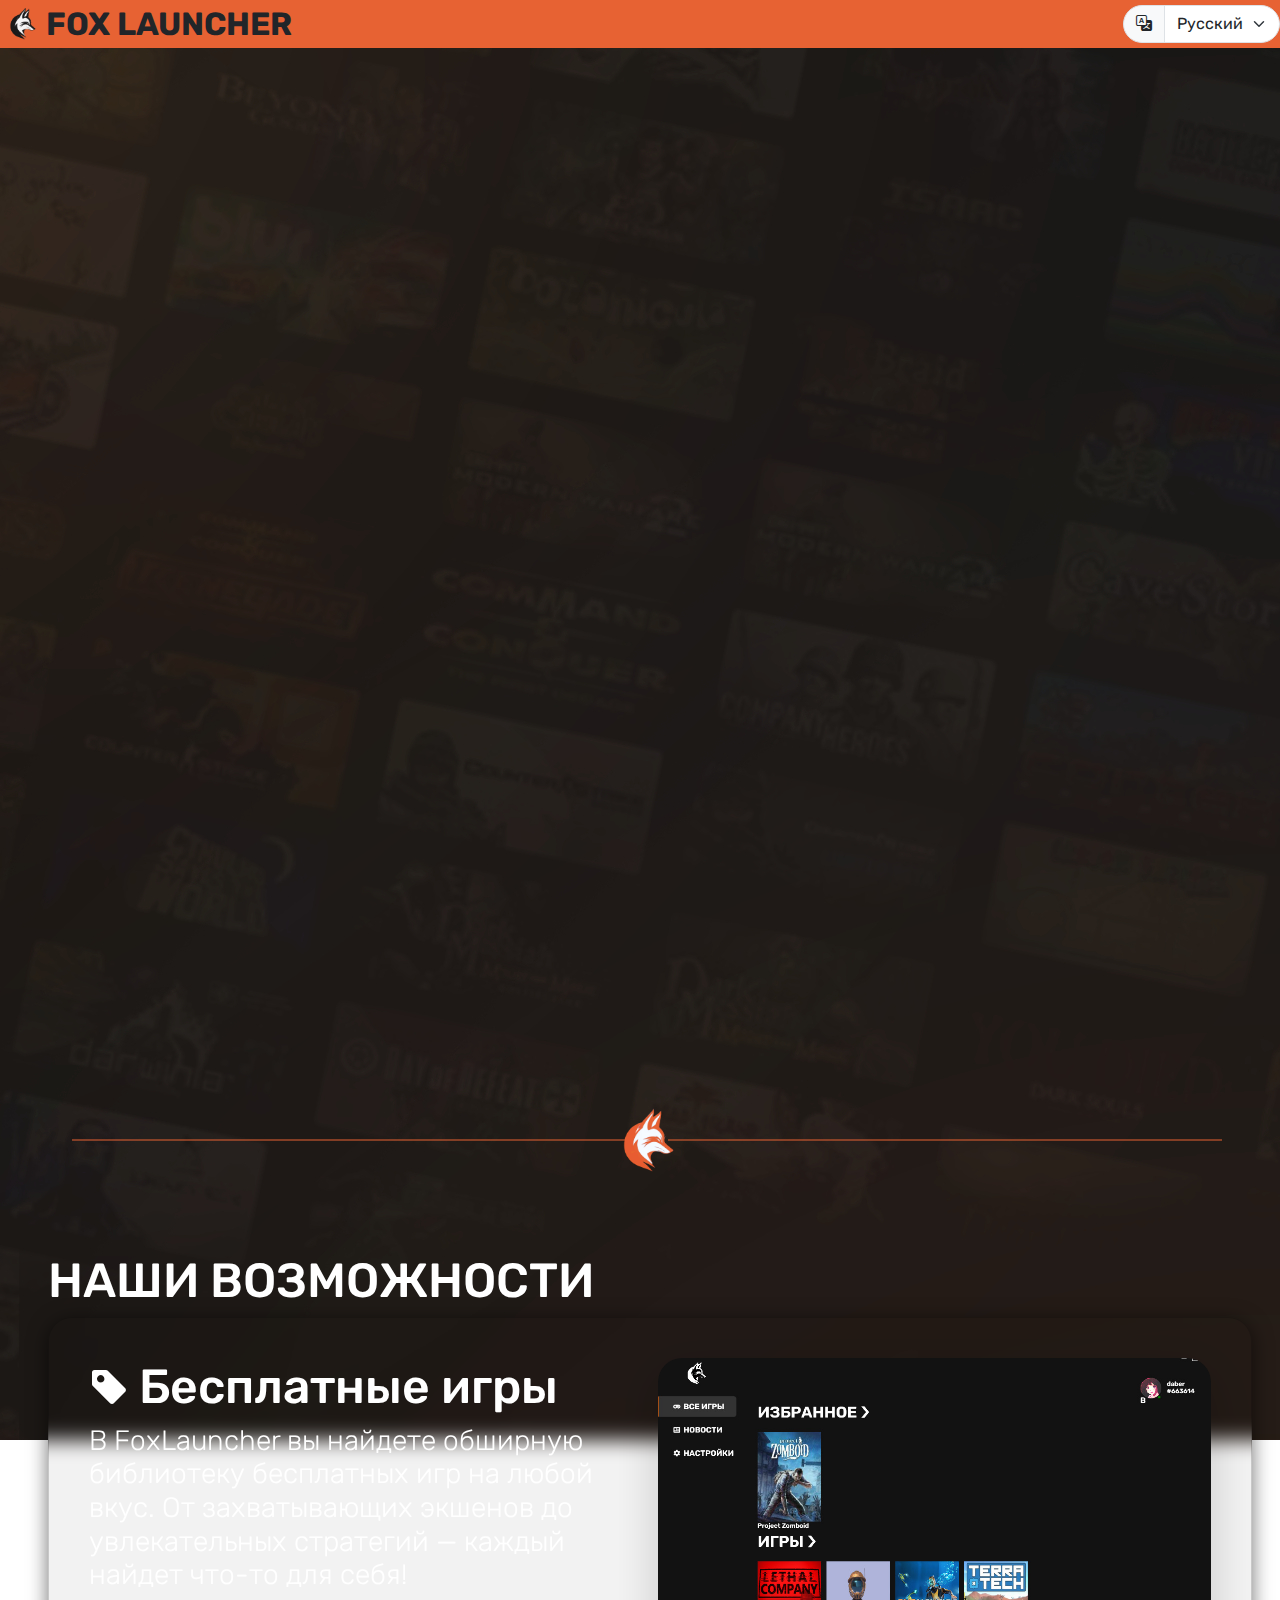
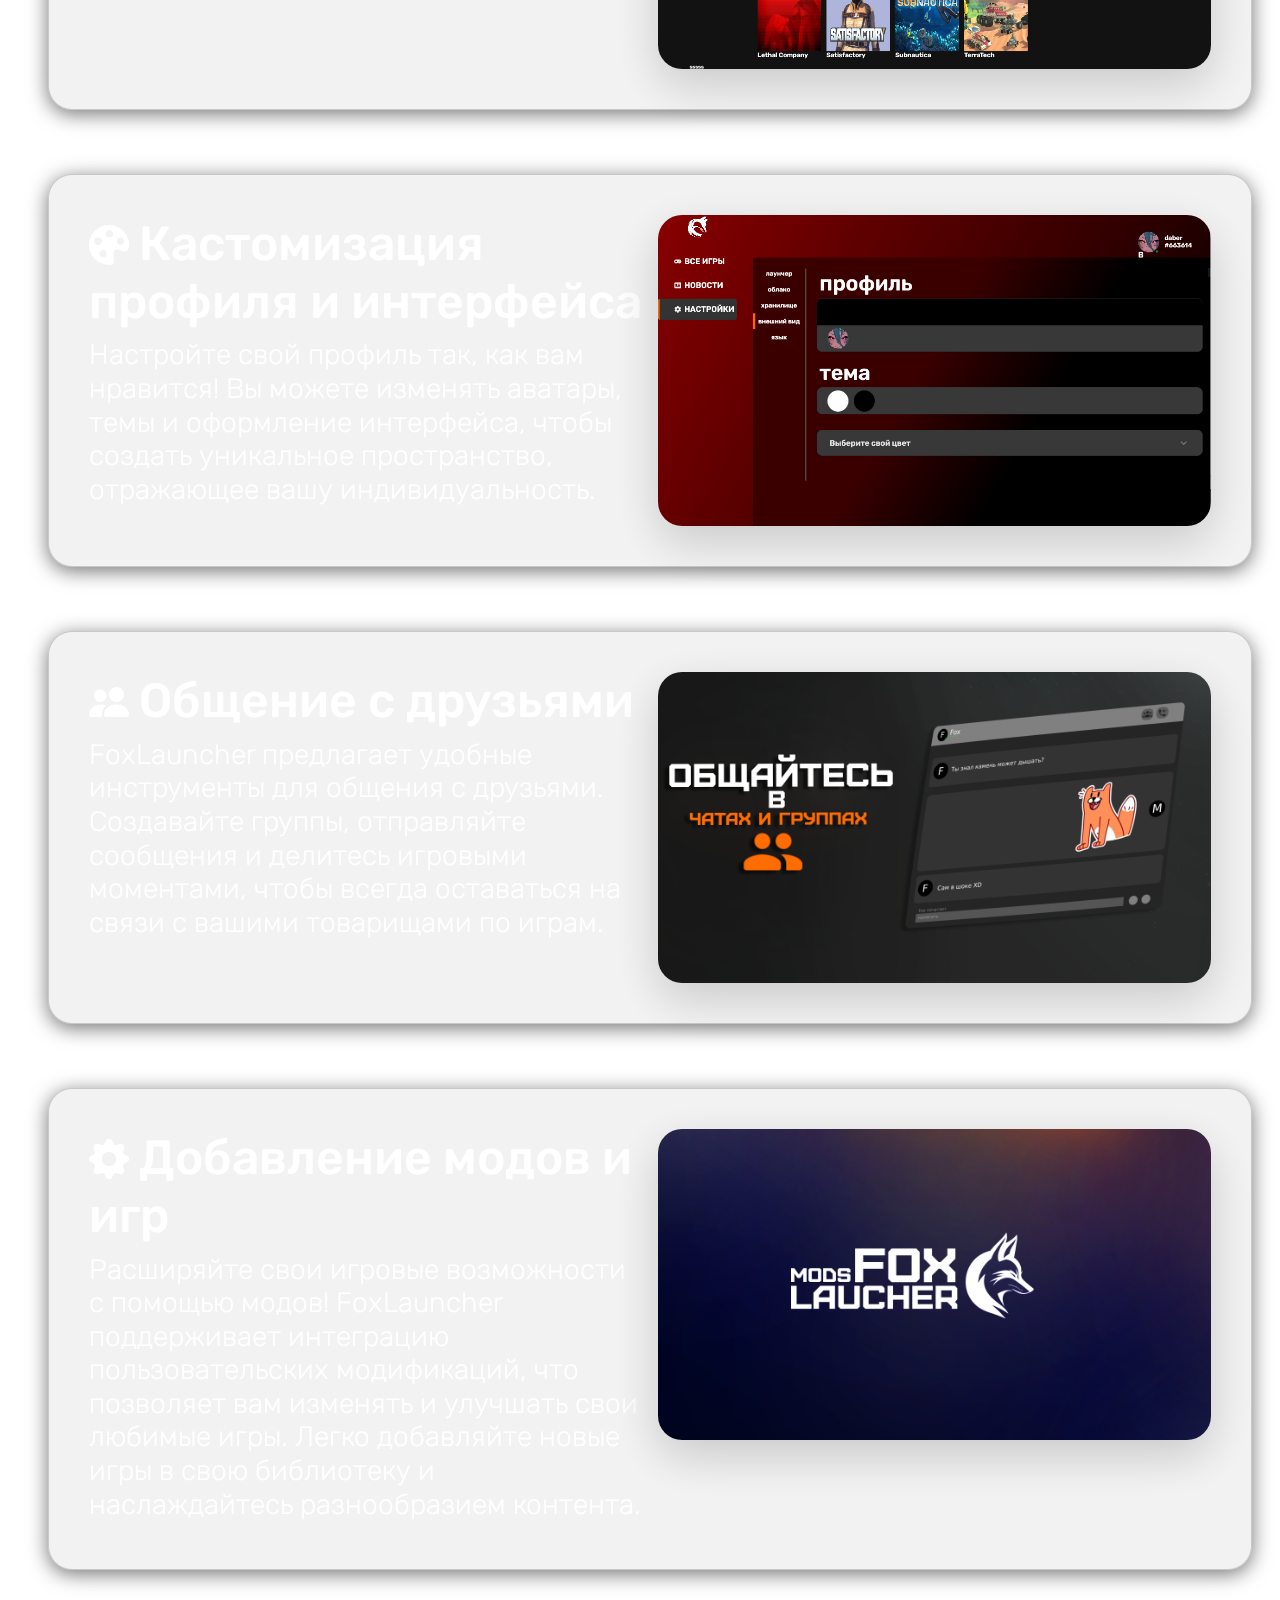
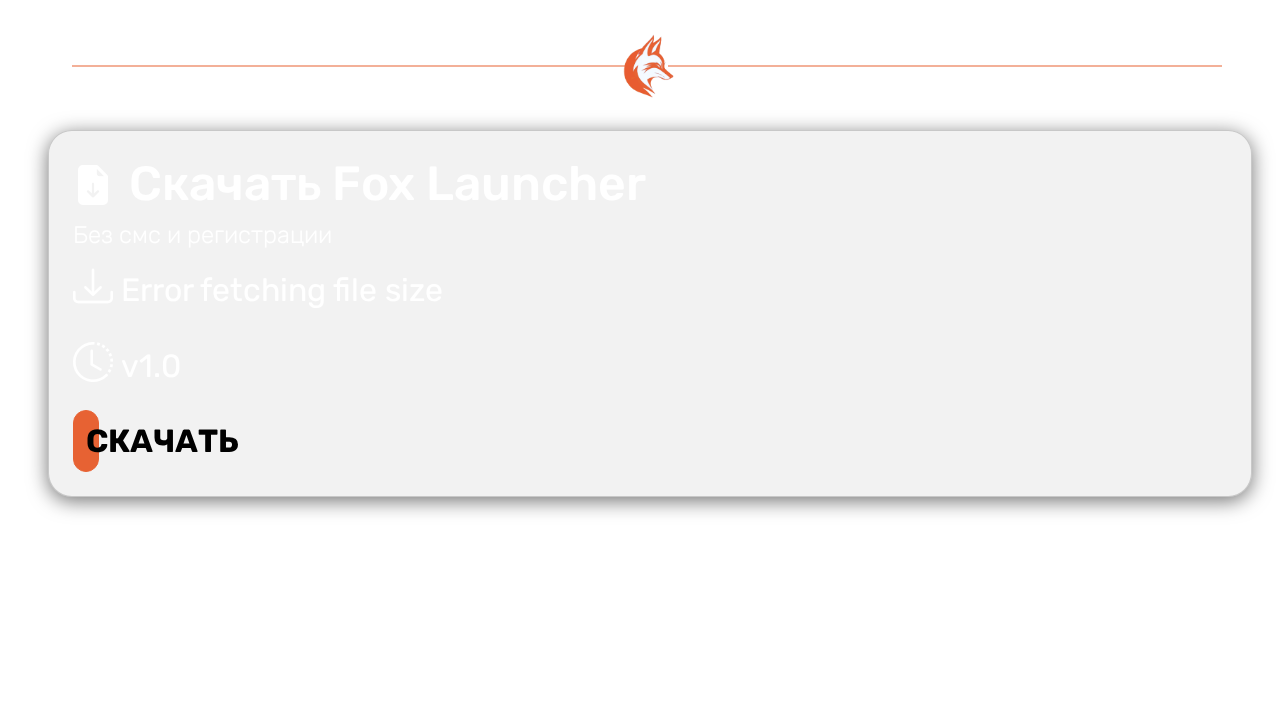
==== index.html @ 59bd2256 "Update index.html" ====
<!DOCTYPE html>
<html lang="ru" id="html">
<head>
    <meta charset=utf-8>
    <title>Fox launcher download page</title>
    <link rel="preconnect" href="https://fonts.googleapis.com">
    <link rel="preconnect" href="https://fonts.gstatic.com" crossorigin>

    <link href="https://fonts.googleapis.com/css2?family=Rubik:ital,wght@0,300..900;1,300..900&display=swap" rel="stylesheet">
    <link href="https://cdn.jsdelivr.net/npm/bootstrap@5.3.3/dist/css/bootstrap.min.css" rel="stylesheet" integrity="sha384-QWTKZyjpPEjISv5WaRU9OFeRpok6YctnYmDr5pNlyT2bRjXh0JMhjY6hW+ALEwIH" crossorigin="anonymous">
    <link rel="stylesheet" href="https://cdn.jsdelivr.net/npm/bootstrap-icons@1.11.3/font/bootstrap-icons.min.css">
    <link href="root.css" rel="stylesheet">
    <link href="fox.css" rel="stylesheet">
</head>
<body>
    <img id="background" src="images/background.jpg" style="position: fixed; width: auto; height: auto; top: 0; bottom: 0; left: 0; right: 0; z-index: 0;" />
    <div id="topbar" class="bg-fox d-flex align-items-center justify-content-between" style="z-index: 99;">
        <div style="display: flex; align-items: center;">
            <img class="logo" src="images/logo.png" height="46" style="padding: 7px;" />
            <div class="logo-name" style="font-size: 2rem; font-weight: bold;">FOX LAUNCHER</div>
        </div>
        <div class="input-group">
            <label class="input-group-text" for=""><i class="bi bi-translate"></i></label>
            <select class="form-select" aria-label="Filter select" onchange="changeLanguage(this.options[this.selectedIndex].value)">
                <option value="ru">Русский</option>
                <option value="en">English</option>
            </select>
        </div>
    </div>


    <!--  PAGE CONTENT  -->


    <div id="content" class="p-5" style="position: relative; top: 48px;">
        <div class="d-flex justify-content-center" style="position: relative; top: 20px; padding-bottom: 40px; gap: 2rem;">
            <div>
                <h1 id="page-start-title" style="font-size: 5rem; font-weight: 400; color: white; opacity: 0; position: relative; margin-top: 80px;">FOX LAUNCHER</h1>
                <h1 id="page-start-description" style="font-size: 2rem; font-weight: 300; color: white; opacity: 0; position: relative; margin-top: 80px;">Добро пожаловать в FoxLauncher — ваш универсальный игровой лаунчер, который объединяет в себе все необходимое для комфортного гейминга!</h1>
                <button class="btn btn-fox" id="page-start-button-download" style="position: relative; margin-top: 80px; opacity: 0; color: white;" onclick="document.getElementById('five').scrollIntoView();">
                    <span>Перейти к скачиванию</span>
                    <i class="bi bi-chevron-right"></i>
                </button>


                <div id="page-start-social" style="position: relative; margin-top: 20px; opacity: 0;">
                    <h4 id="page-start-social-title" style="color: white; position: relative; margin-top: 40px;">А вот ещё где нас можно найти</h4>

                    <button class="btn btn-fox fs-5" onclick="javascript:window.open('https://www.youtube.com/redirect?event=channel_description&redir_token=[base64]&q=https%3A%2F%2Fdiscord.gg%2FAWJthT799z', '_blank');" style="color: white;">
                        <i class="bi bi-discord" style="font-style: normal"> Discord</i>
                    </button>
                    <button class="btn btn-fox fs-5" onclick="javascript:window.open('https://t.me/FOX_LAUNCHER_GROUP', '_blank');" style="color: white;">
                        <i class="bi bi-telegram" style="font-style: normal"> Telegram</i>
                    </button>
                    <button class="btn btn-fox fs-5" onclick="javascript:window.open('https://youtube.com/@netmenu3?si=417UD2pwx4GkmBEP', '_blank');" style="color: white;">
                        <i class="bi bi-youtube" style="font-style: normal"> Youtube</i>
                    </button>
                </div>
            </div>
            <!-- <img id="page-start-image" width="800" class="rounded" src="images/launcher_main.jpg" style="opacity: 0; box-shadow: 25px 25px 40px 40px rgba(0,0,0,0.35); aspect-ratio: 16/9; position: relative; height: fit-content; margin-top: 80px; transform: rotate3d(1, -1, 1, 15deg);" /> -->
            <video loop muted autoplay id="page-start-video" width="800" class="rounded" style="opacity: 0; box-shadow: 25px 25px 40px 40px rgba(0,0,0,0.35); aspect-ratio: 16/9; position: relative; height: fit-content; margin-top: 80px; transform: rotate3d(1, -1, 1, 8deg);">
                <source src="videos/launcher_video.mp4" type="video/mp4">
            </video>
        </div>


        <div class='line-icon'></div>

        <h1 id="zero" style="color: white; position: relative; margin-top: 80px;">НАШИ ВОЗМОЖНОСТИ</h1>



        <div id="one" class="card blur-card p-4" style="position: relative;">
            <div class="card-body">
                <div style="flex: 1">
                    <h1><i class="bi bi-tag-fill"></i><span id="one-title">Бесплатные игры</span></h1>
                    <h3 id="one-description" style="font-weight: 300;">В FoxLauncher вы найдете обширную библиотеку бесплатных игр на любой вкус. От захватывающих экшенов до увлекательных стратегий — каждый найдет что-то для себя!</h3>
                </div>
                <div style="flex: 1">
                    <img class="rounded shadow-lg" src="images/launcher_main.jpg" style="aspect-ratio: 16/9; width: 100%;;" />
                </div>
            </div>
        </div>



        <div id="two" class="card blur-card p-4">
            <div class="card-body">
                <div style="flex: 1">
                    <h1><i class="bi bi-palette-fill"></i><span id="two-title">Кастомизация профиля и интерфейса</span></h1>
                    <h3 id="two-description" style="font-weight: 300;">Настройте свой профиль так, как вам нравится! Вы можете изменять аватары, темы и оформление интерфейса, чтобы создать уникальное пространство, отражающее вашу индивидуальность.</h3>
                </div>
                <div style="flex: 1">
                    <img class="rounded shadow-lg" src="images/launcher_themes.jpg" style="aspect-ratio: 16/9; width: 100%;;" />
                </div>
            </div>
        </div>



        <div id="three" class="card blur-card p-4">
            <div class="card-body">
                <div style="flex: 1">
                    <h1><i class="bi bi-people-fill"></i><span id="three-title">Общение с друзьями</span></h1>
                    <h3 id="three-description" style="font-weight: 300;">FoxLauncher предлагает удобные инструменты для общения с друзьями. Создавайте группы, отправляйте сообщения и делитесь игровыми моментами, чтобы всегда оставаться на связи с вашими товарищами по играм.</h3>
                </div>
                <div style="flex: 1">
                    <img class="rounded shadow-lg" src="images/launcher_friends.jpg" style="aspect-ratio: 16/9; width: 100%;;" />
                </div>
            </div>
        </div>



        <div id="four" class="card blur-card p-4">
            <div class="card-body">
                <div style="flex: 1">
                    <h1><i class="bi bi-gear-fill"></i><span id="four-title">Добавление модов и игр</span></h1>
                    <h3 id="four-description" style="font-weight: 300;">Расширяйте свои игровые возможности с помощью модов! FoxLauncher поддерживает интеграцию пользовательских модификаций, что позволяет вам изменять и улучшать свои любимые игры. Легко добавляйте новые игры в свою библиотеку и наслаждайтесь разнообразием контента.</h3>
                </div>
                <div style="flex: 1">
                    <img class="rounded shadow-lg" src="images/launcher_mods.jpg" style="aspect-ratio: 16/9; width: 100%;" />
                </div>
            </div>
        </div>

        <div class='line-icon'></div>


        <div id="five" class="card blur-card p-4">
            <h1><i class="bi bi-file-earmark-arrow-down-fill pe-3"></i><span id="five-title">Скачать Fox Launcher</span></h1>
            <div>
                <h4 id="five-description" style="font-weight: 300;">Без смс и регистрации</h4>
                <p class="fs-2"><i class="bi bi-download pe-2"></i><span id="fileSize"></span></p>
                <p class="fs-2"><i class="bi bi-clock-history pe-2"></i>v1.0</p>

                <a id="button-download" class="btn btn-fox" href="executable/FoxLauncher.exe" download style="width: 0%; white-space: nowrap;"><span>СКАЧАТЬ</span></a>
            </div>
        </div>



        <h1 style="color: white; position: relative; margin-top: 80px;">ЧАСТО ЗАДАВАЕМЫЕ ВОПРОСЫ</h1>
        <h4 style="color: white; font-style: italic;">Их много, надо уточнить</h4>

    </div>

    <script src="https://code.jquery.com/jquery-3.7.1.min.js" integrity="sha256-/JqT3SQfawRcv/BIHPThkBvs0OEvtFFmqPF/lYI/Cxo=" crossorigin="anonymous"></script>
    <script src="https://cdn.jsdelivr.net/npm/bootstrap@5.3.3/dist/js/bootstrap.bundle.min.js" integrity="sha384-YvpcrYf0tY3lHB60NNkmXc5s9fDVZLESaAA55NDzOxhy9GkcIdslK1eN7N6jIeHz" crossorigin="anonymous"></script>
    <script src="scripts/logic.js"></script>
    <script src="scripts/fileSize.js"></script>
    <script src="scripts/translations.js"></script>
</body>
</html>
---- root.css ----
:root,
[data-bs-theme=light] {
  --bs-blue: #0d6efd;
  --bs-indigo: #6610f2;
  --bs-purple: #6f42c1;
  --bs-pink: #d63384;
  --bs-red: #dc3545;
  --bs-orange: #fd7e14;
  --bs-yellow: #ffc107;
  --bs-green: #198754;
  --bs-teal: #20c997;
  --bs-cyan: #0dcaf0;
  --bs-black: #000;
  --bs-white: #fff;
  --bs-gray: #6c757d;
  --bs-gray-dark: #343a40;
  --bs-gray-100: #f8f9fa;
  --bs-gray-200: #e9ecef;
  --bs-gray-300: #dee2e6;
  --bs-gray-400: #ced4da;
  --bs-gray-500: #adb5bd;
  --bs-gray-600: #6c757d;
  --bs-gray-700: #495057;
  --bs-gray-800: #343a40;
  --bs-gray-900: #212529;
  --bs-primary: #0d6efd;
  --bs-secondary: #fff;
  --bs-success: #198754;
  --bs-info: #0dcaf0;
  --bs-warning: #ffc107;
  --bs-danger: #dc3545;
  --bs-light: #f8f9fa;
  --bs-dark: #212529;
  --bs-primary-rgb: 13, 110, 253;
  --bs-secondary-rgb: 108, 117, 125;
  --bs-success-rgb: 25, 135, 84;
  --bs-info-rgb: 13, 202, 240;
  --bs-warning-rgb: 255, 193, 7;
  --bs-danger-rgb: 220, 53, 69;
  --bs-light-rgb: 248, 249, 250;
  --bs-dark-rgb: 33, 37, 41;
  --bs-primary-text-emphasis: #052c65;
  --bs-secondary-text-emphasis: #2b2f32;
  --bs-success-text-emphasis: #0a3622;
  --bs-info-text-emphasis: #055160;
  --bs-warning-text-emphasis: #664d03;
  --bs-danger-text-emphasis: #58151c;
  --bs-light-text-emphasis: #495057;
  --bs-dark-text-emphasis: #495057;
  --bs-primary-bg-subtle: #cfe2ff;
  --bs-secondary-bg-subtle: #e2e3e5;
  --bs-success-bg-subtle: #d1e7dd;
  --bs-info-bg-subtle: #cff4fc;
  --bs-warning-bg-subtle: #fff3cd;
  --bs-danger-bg-subtle: #f8d7da;
  --bs-light-bg-subtle: #fcfcfd;
  --bs-dark-bg-subtle: #ced4da;
  --bs-primary-border-subtle: #9ec5fe;
  --bs-secondary-border-subtle: #c4c8cb;
  --bs-success-border-subtle: #a3cfbb;
  --bs-info-border-subtle: #9eeaf9;
  --bs-warning-border-subtle: #ffe69c;
  --bs-danger-border-subtle: #f1aeb5;
  --bs-light-border-subtle: #e9ecef;
  --bs-dark-border-subtle: #adb5bd;
  --bs-white-rgb: 255, 255, 255;
  --bs-black-rgb: 0, 0, 0;
  --bs-font-sans-serif: system-ui, -apple-system, "Segoe UI", Roboto, "Helvetica Neue", "Noto Sans", "Liberation Sans", Arial, sans-serif, "Apple Color Emoji", "Segoe UI Emoji", "Segoe UI Symbol", "Noto Color Emoji";
  --bs-font-monospace: SFMono-Regular, Menlo, Monaco, Consolas, "Liberation Mono", "Courier New", monospace;
  --bs-gradient: linear-gradient(180deg, rgba(255, 255, 255, 0.15), rgba(255, 255, 255, 0));
  --bs-body-font-family: var(--bs-font-sans-serif);
  --bs-body-font-size: 1rem;
  --bs-body-font-weight: 400;
  --bs-body-line-height: 1.5;
  --bs-body-color: #212529;
  --bs-body-color-rgb: 33, 37, 41;
  --bs-body-bg: #fff;
  --bs-body-bg-rgb: 255, 255, 255;
  --bs-emphasis-color: #000;
  --bs-emphasis-color-rgb: 0, 0, 0;
  --bs-secondary-color: rgba(33, 37, 41, 0.75);
  --bs-secondary-color-rgb: 33, 37, 41;
  --bs-secondary-bg: #e9ecef;
  --bs-secondary-bg-rgb: 233, 236, 239;
  --bs-tertiary-color: rgba(33, 37, 41, 0.5);
  --bs-tertiary-color-rgb: 33, 37, 41;
  --bs-tertiary-bg: #f8f9fa;
  --bs-tertiary-bg-rgb: 248, 249, 250;
  --bs-heading-color: inherit;
  --bs-link-color: #0d6efd;
  --bs-link-color-rgb: 13, 110, 253;
  --bs-link-decoration: underline;
  --bs-link-hover-color: #0a58ca;
  --bs-link-hover-color-rgb: 10, 88, 202;
  --bs-code-color: #d63384;
  --bs-highlight-color: #212529;
  --bs-highlight-bg: #fff3cd;
  --bs-border-width: 1px;
  --bs-border-style: solid;
  --bs-border-color: #dee2e6;
  --bs-border-color-translucent: rgba(0, 0, 0, 0.175);
  --bs-border-radius: 1.5rem;
  --bs-border-radius-sm: 0.25rem;
  --bs-border-radius-lg: 0.5rem;
  --bs-border-radius-xl: 1rem;
  --bs-border-radius-xxl: 2rem;
  --bs-border-radius-2xl: var(--bs-border-radius-xxl);
  --bs-border-radius-pill: 50rem;
  --bs-box-shadow: 0 0.5rem 1rem rgba(0, 0, 0, 0.15);
  --bs-box-shadow-sm: 0 0.125rem 0.25rem rgba(0, 0, 0, 0.075);
  --bs-box-shadow-lg: 0 1rem 3rem rgba(0, 0, 0, 0.175);
  --bs-box-shadow-inset: inset 0 1px 2px rgba(0, 0, 0, 0.075);
  --bs-focus-ring-width: 0.25rem;
  --bs-focus-ring-opacity: 0.25;
  --bs-focus-ring-color: rgba(13, 110, 253, 0.25);
  --bs-form-valid-color: #198754;
  --bs-form-valid-border-color: #198754;
  --bs-form-invalid-color: #dc3545;
  --bs-form-invalid-border-color: #dc3545;
}
---- fox.css ----
/* GENERATED BY BOOTSTRAP 5 COLOR THEME GENERATOR */
/* https://bootstrapcolors.com */
.btn-outline-fox {
    color: #e76233;
    border-color: #e76233;
}

    .btn-outline-fox:hover {
        color: #000;
        background-color: #e76233;
        border-color: #e76233;
    }

    .btn-check:focus + .btn-outline-fox, .btn-outline-fox:focus {
        box-shadow: 0 0 0 0.25rem rgba(231, 98, 51, 0.5);
    }

    .btn-check:checked + .btn-outline-fox, .btn-check:active + .btn-outline-fox, .btn-outline-fox:active, .btn-outline-fox.active, .btn-outline-fox.dropdown-toggle.show {
        color: #000;
        background-color: #e76233;
        border-color: #e76233;
    }

        .btn-check:checked + .btn-outline-fox:focus, .btn-check:active + .btn-outline-fox:focus, .btn-outline-fox:active:focus, .btn-outline-fox.active:focus, .btn-outline-fox.dropdown-toggle.show:focus {
            box-shadow: 0 0 0 0.25rem rgba(231, 98, 51, 0.5);
        }

    .btn-outline-fox:disabled, .btn-outline-fox.disabled {
        color: #e76233;
        background-color: transparent;
    }

.table-fox {
    --bs-table-bg: #e76233;
    --bs-table-striped-bg: #db5d30;
    --bs-table-striped-color: #000;
    --bs-table-active-bg: #d0582e;
    --bs-table-active-color: #000;
    --bs-table-hover-bg: #d65b2f;
    --bs-table-hover-color: #000;
    color: #000;
    border-color: #d0582e;
}

.alert-fox {
    color: #8b3b1f;
    background-color: #fae0d6;
    border-color: #f8d0c2;
}

    .alert-fox .alert-link {
        color: #6f2f19;
    }

.bg-fox {
    background-color: #e76233 !important;
}

.text-fox {
    color: #e76233 !important;
}

.border-fox {
    border-color: #e76233 !important;
}

.link-fox {
    color: #e76233;
}

    .link-fox:hover, .link-fox:focus {
        color: #ec815c;
    }

.list-group-item-fox {
    color: #8b3b1f;
    background-color: #fae0d6;
}

    .list-group-item-fox.list-group-item-action:hover, .list-group-item-fox.list-group-item-action:focus {
        color: #8b3b1f;
        background-color: #e1cac1;
    }

    .list-group-item-fox.list-group-item-action.active {
        color: #fff;
        background-color: #8b3b1f;
        border-color: #8b3b1f;
    }

/*# sourceMappingURL=style-2025-01-20-17-52-33-439.css.map */
.btn-fox {
    color: #000000;
    background-color: #e76233;
    border-color: #e76233;
    transition: .2s;
}

    .btn-fox:hover {
        color: #000000;
        background-color: #eb7a52;
        border-color: #e97247;
        transform: scale(1.03);
    }

    .btn-check:focus + .btn-fox, .btn-fox:focus {
        color: #000000;
        background-color: #eb7a52;
        border-color: #e97247;
        box-shadow: 0 0 0 0.25rem rgba(196, 83, 43, 0.5);
    }

    .btn-check:checked + .btn-fox, .btn-check:active + .btn-fox, .btn-fox:active, .btn-fox.active, .show > .btn-fox.dropdown-toggle {
        color: #000000;
        background-color: #ec815c;
        border-color: #e97247;
    }

        .btn-check:checked + .btn-fox:focus, .btn-check:active + .btn-fox:focus, .btn-fox:active:focus, .btn-fox.active:focus, .show > .btn-fox.dropdown-toggle:focus {
            box-shadow: 0 0 0 0.25rem rgba(196, 83, 43, 0.5);
        }

    .btn-fox:disabled, .btn-fox.disabled {
        color: #000000;
        background-color: #e76233;
        border-color: #e76233;
    }

/*
hr {
    margin-top: 1rem;
    margin-bottom: 1rem;
    border: 0;
    border-top: 4px solid #e76233;
}*/

.line-icon {
    box-sizing: border-box;
    position: relative;
    text-align: center;
    background-image: url('images/fox.png');
    background-repeat: no-repeat;
    background-size: 64px;
    background-position: center center;
    font-size: 0;
    height: 64px;
    margin: 2rem 0;
}

    .line-icon::before, .line-icon::after {
        box-sizing: border-box;
        width: 46%;
        height: 1px;
        border-top: 1px solid #e76233;
        display: inline-block;
        content: '';
        margin-left: 1.5%;
        margin-right: 2%;
        position: relative;
        top: 50%;
        -moz-transform: translateY(-50%);
        -ms-transform: translateY(-50%);
        -o-transform: translateY(-50%);
        -webkit-transform: translateY(-50%);
        transform: translateY(-50%);
    }
/*# sourceMappingURL=style-2025-01-20-17-52-33-439_button.css.map */


body {
    margin: 0;
    padding: 0;
    font-family: Rubik;
    min-width: 1300px;
    width: auto !important;
}

#topbar {
    background: orange;
    width: 100%;
    position: fixed;
}

#content {
    width: 100%;
}

.btn {
    font-size: 2rem;
    font-weight: bold;
}

a {
    display: inline-block;
}

* {
    box-sizing: border-box;
}

.image {
    display: block;
    position: relative;
}

    .image:before {
        display: block;
        content: '';
        position: absolute;
        width: 100%;
        height: 100%;
        -moz-box-shadow: inset 0px 0px 3px 1px rgba(0,0,0,1);
        -webkit-box-shadow: inset 0px 0px 3px 1px rgba(0,0,0,1);
        box-shadow: inset 0px 0px 3px 1px rgba(0,0,0,1);
    }

/* styles.css */

.blur-card {
    background: rgba(0, 0, 0, 0.05); /* Semi-transparent background */
    backdrop-filter: blur(10px); /* Apply blur effect */
    box-shadow: 0 4px 20px rgba(0, 0, 0, 0.55); /* Optional: shadow for depth */
    transition: transform 0.3s; /* Optional: smooth transition */
}

.card {
    margin-bottom: 4rem;
    color: white;
}

    .card i {
        font-size: 2.5rem;
        padding-right: 10px;
    }

.card-body {
    display: flex;
    color: white;
    width: 100%;
    gap: 1rem;
}

.input-group {
    width: unset;
}

h1 {
    font-size: 3rem;
}

#page-start-video {
    animation: 6s floating infinite;
    animation-timing-function: ease-in-out;
}

@keyframes floating {
    0% {
        box-shadow: 0 5px 15px 0px rgba(0,0,0,0.6);
        transform: translateY(0px) rotate3d(1, -1, 1, 8deg);
    }

    50% {
        box-shadow: 0 25px 15px 0px rgba(0,0,0,0.2);
        transform: translateY(-30px) rotate3d(1, -1, 1, 8deg);
    }

    100% {
        box-shadow: 0 5px 15px 0px rgba(0,0,0,0.6);
        transform: translateY(0px) rotate3d(1, -1, 1, 8deg);
    }
}
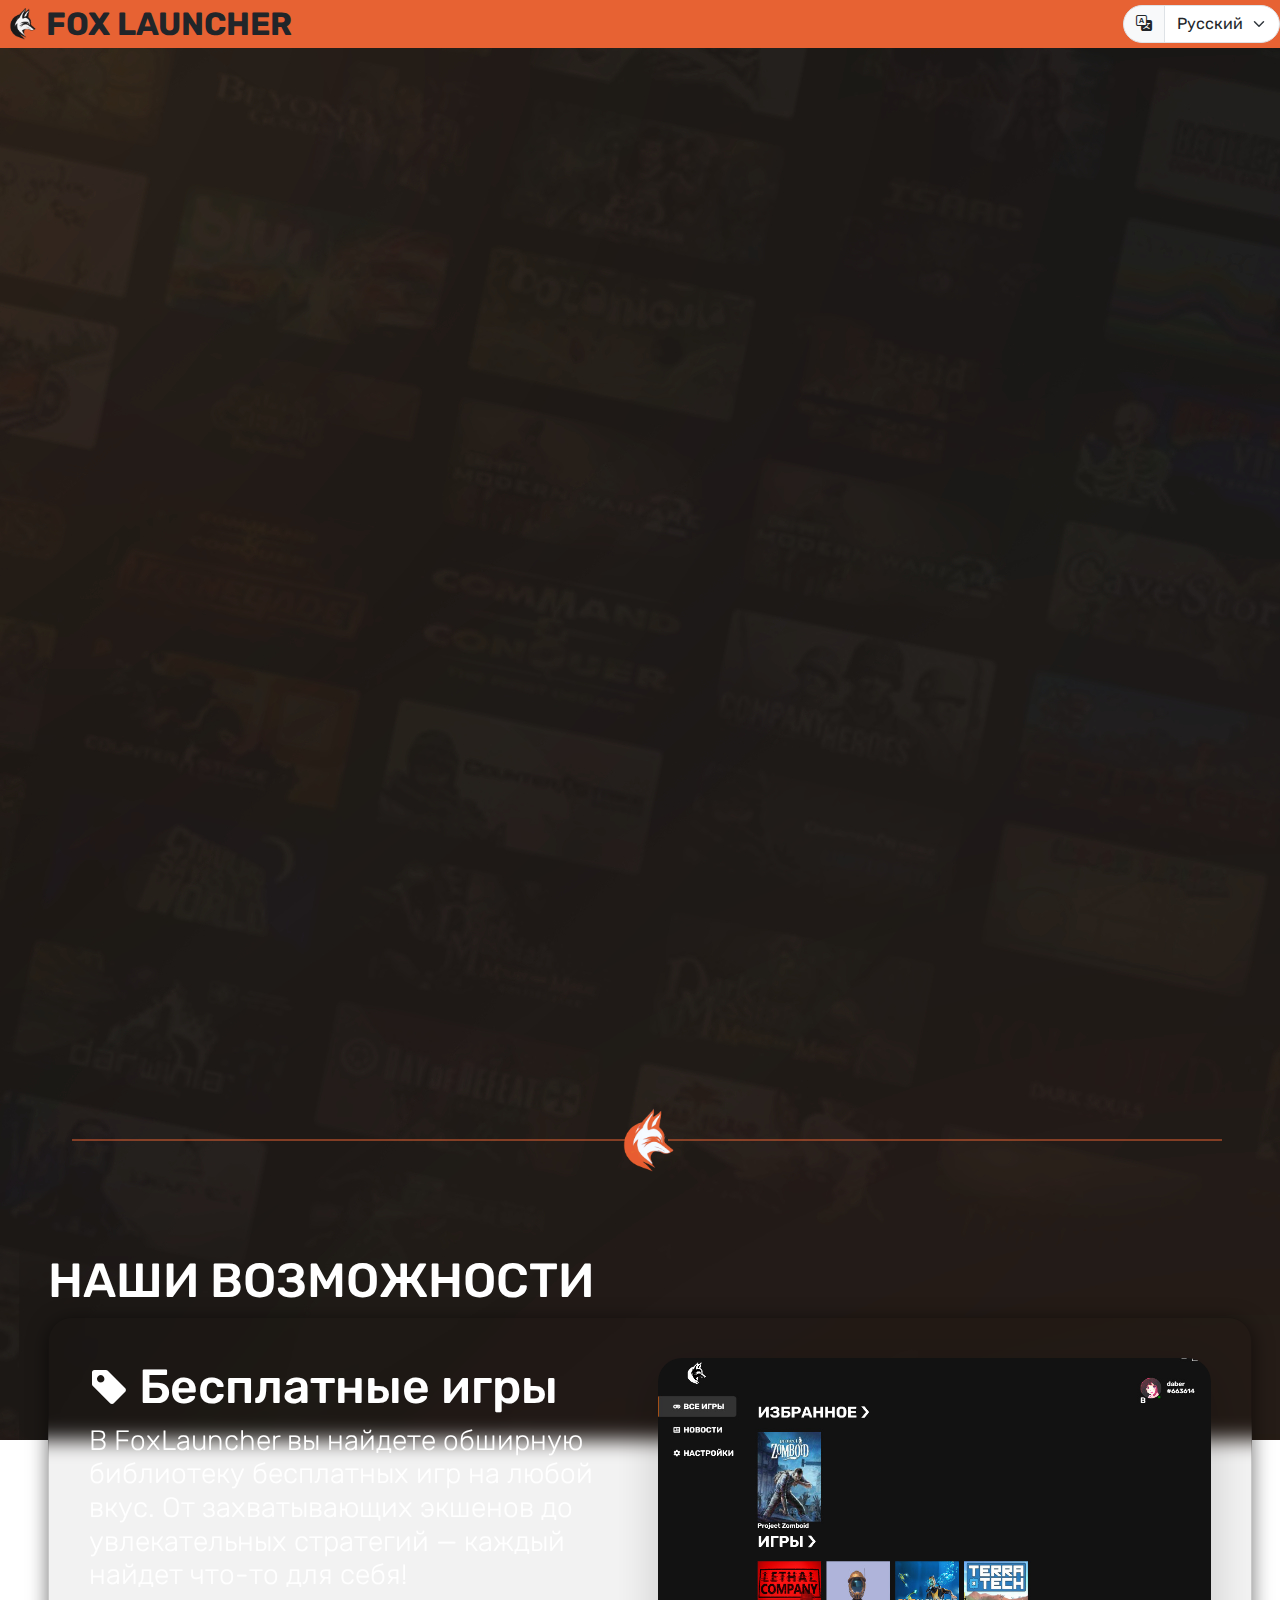
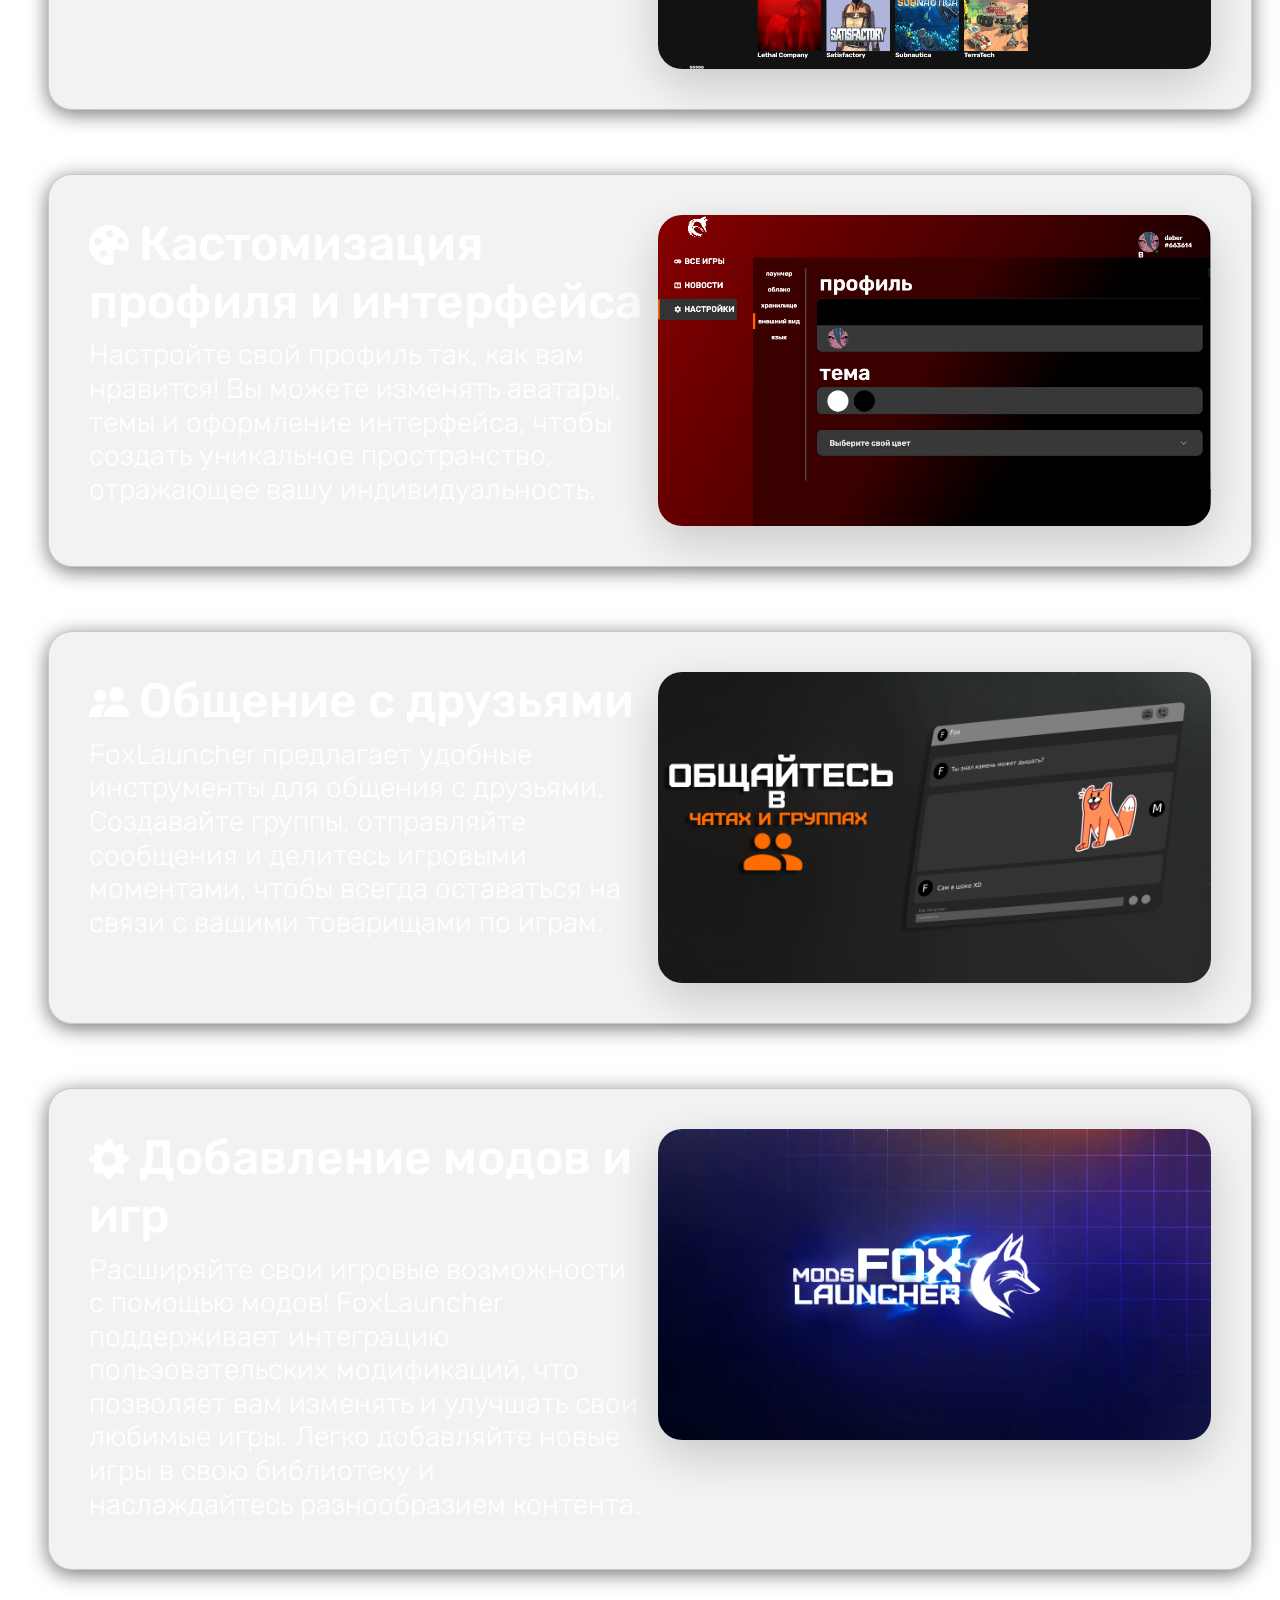
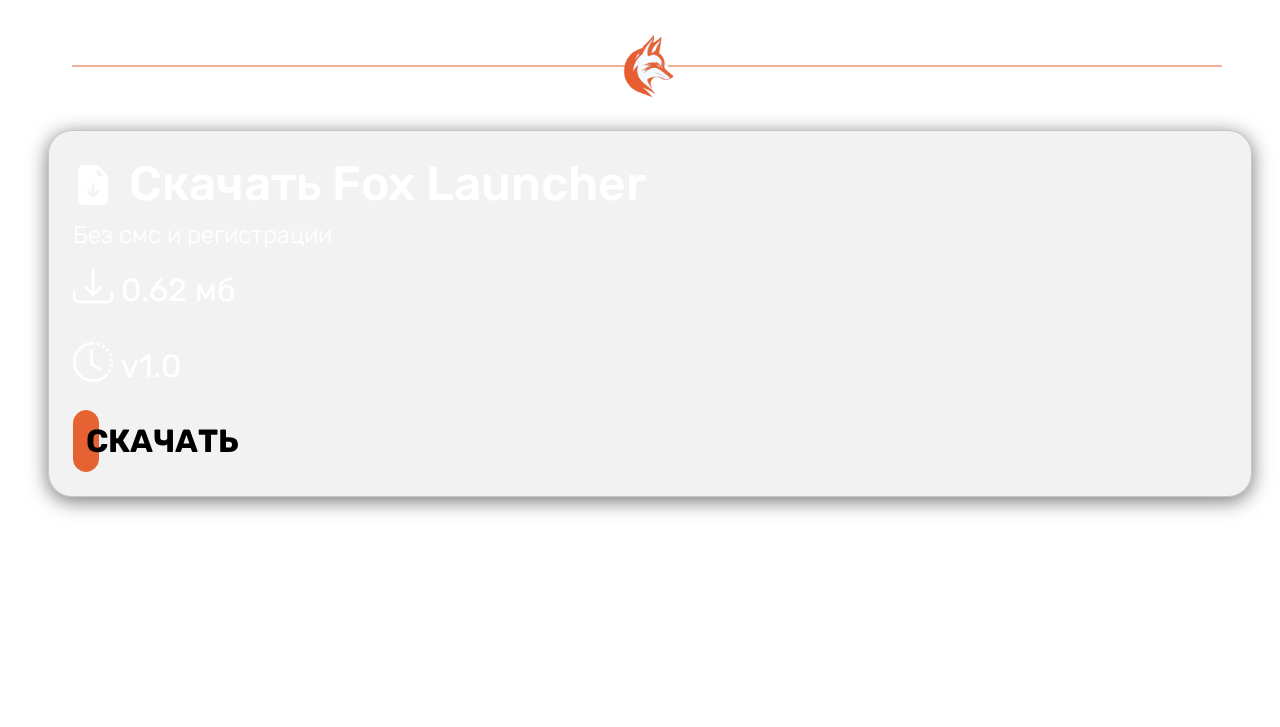
==== commit ed619fa9: "Update index.html" ====
--- a/index.html
+++ b/index.html
@@ -2,7 +2,9 @@
 <html lang="ru" id="html">
 <head>
     <meta charset=utf-8>
+    <meta name="viewport" content="width=device-width, initial-scale=1">
     <title>Fox launcher download page</title>
+    <link rel="icon" type="image/x-icon" href="Logo.ico">
     <link rel="preconnect" href="https://fonts.googleapis.com">
     <link rel="preconnect" href="https://fonts.gstatic.com" crossorigin>
 
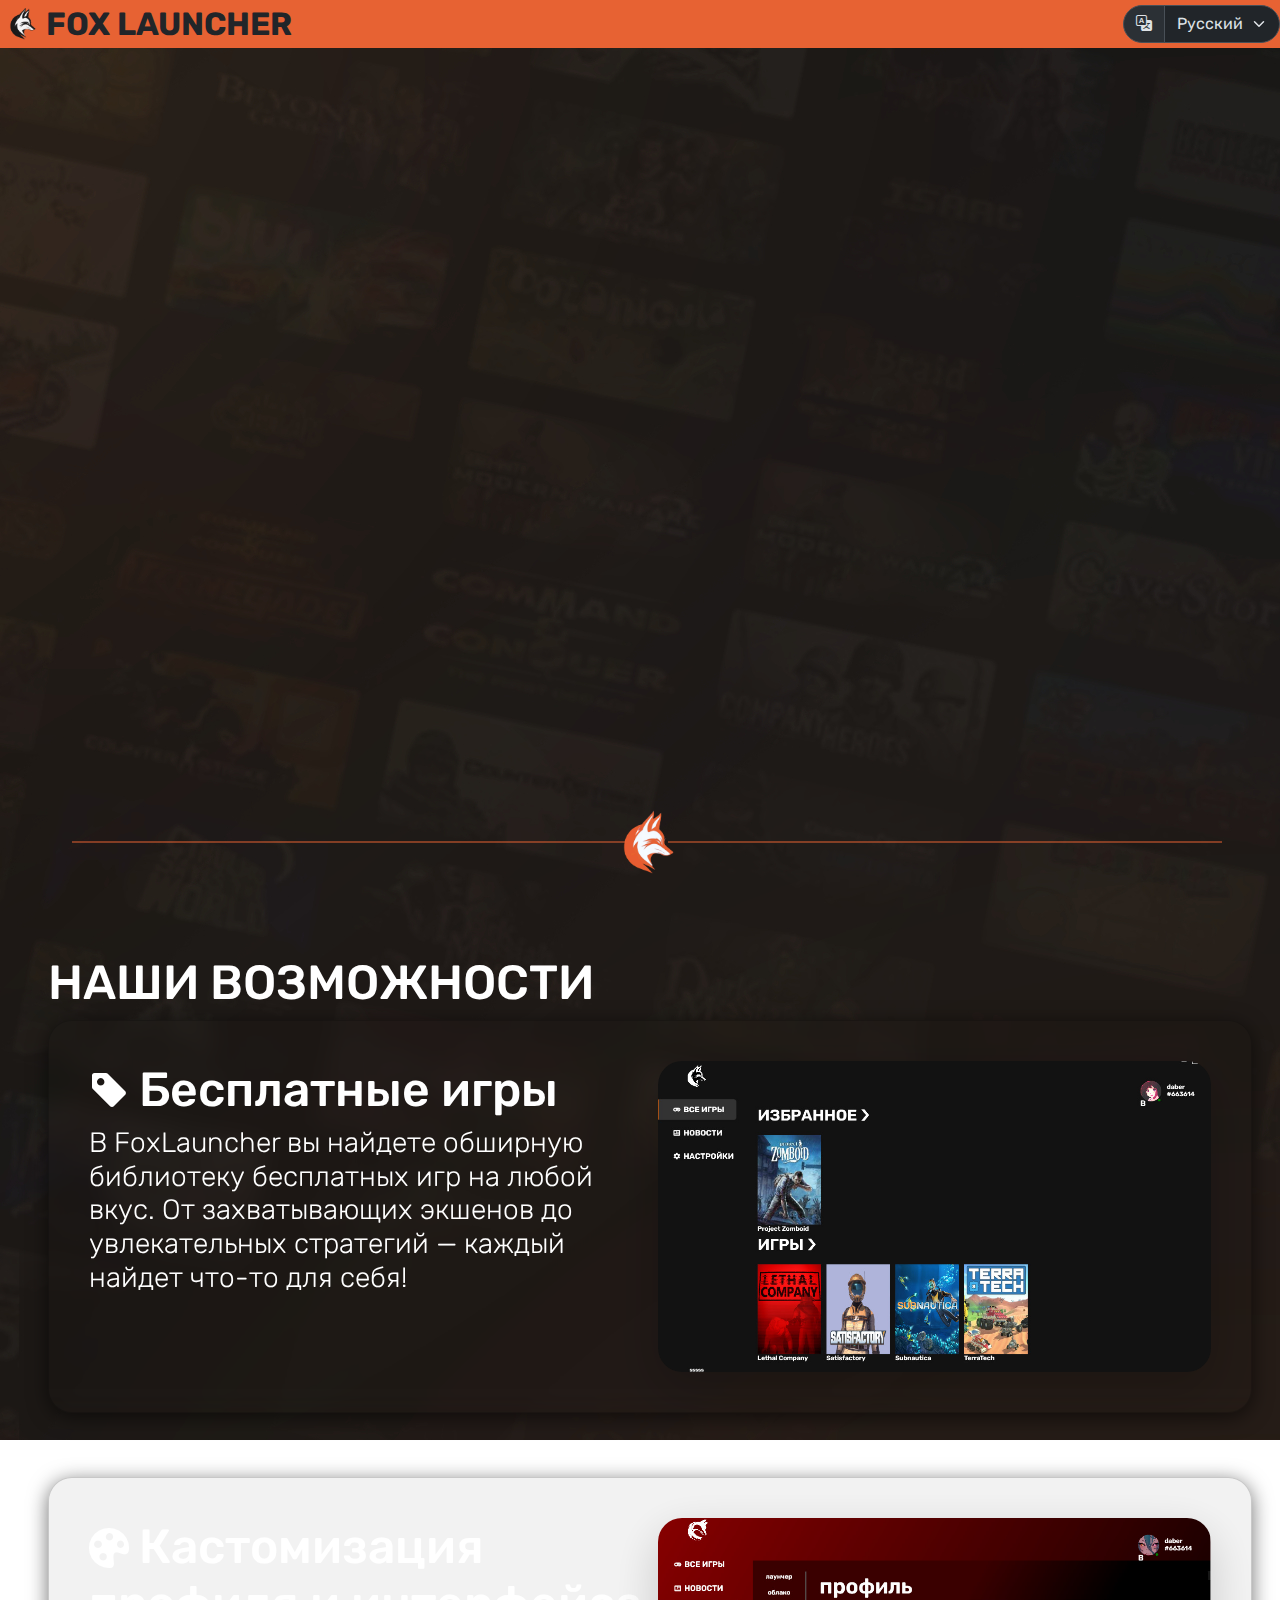
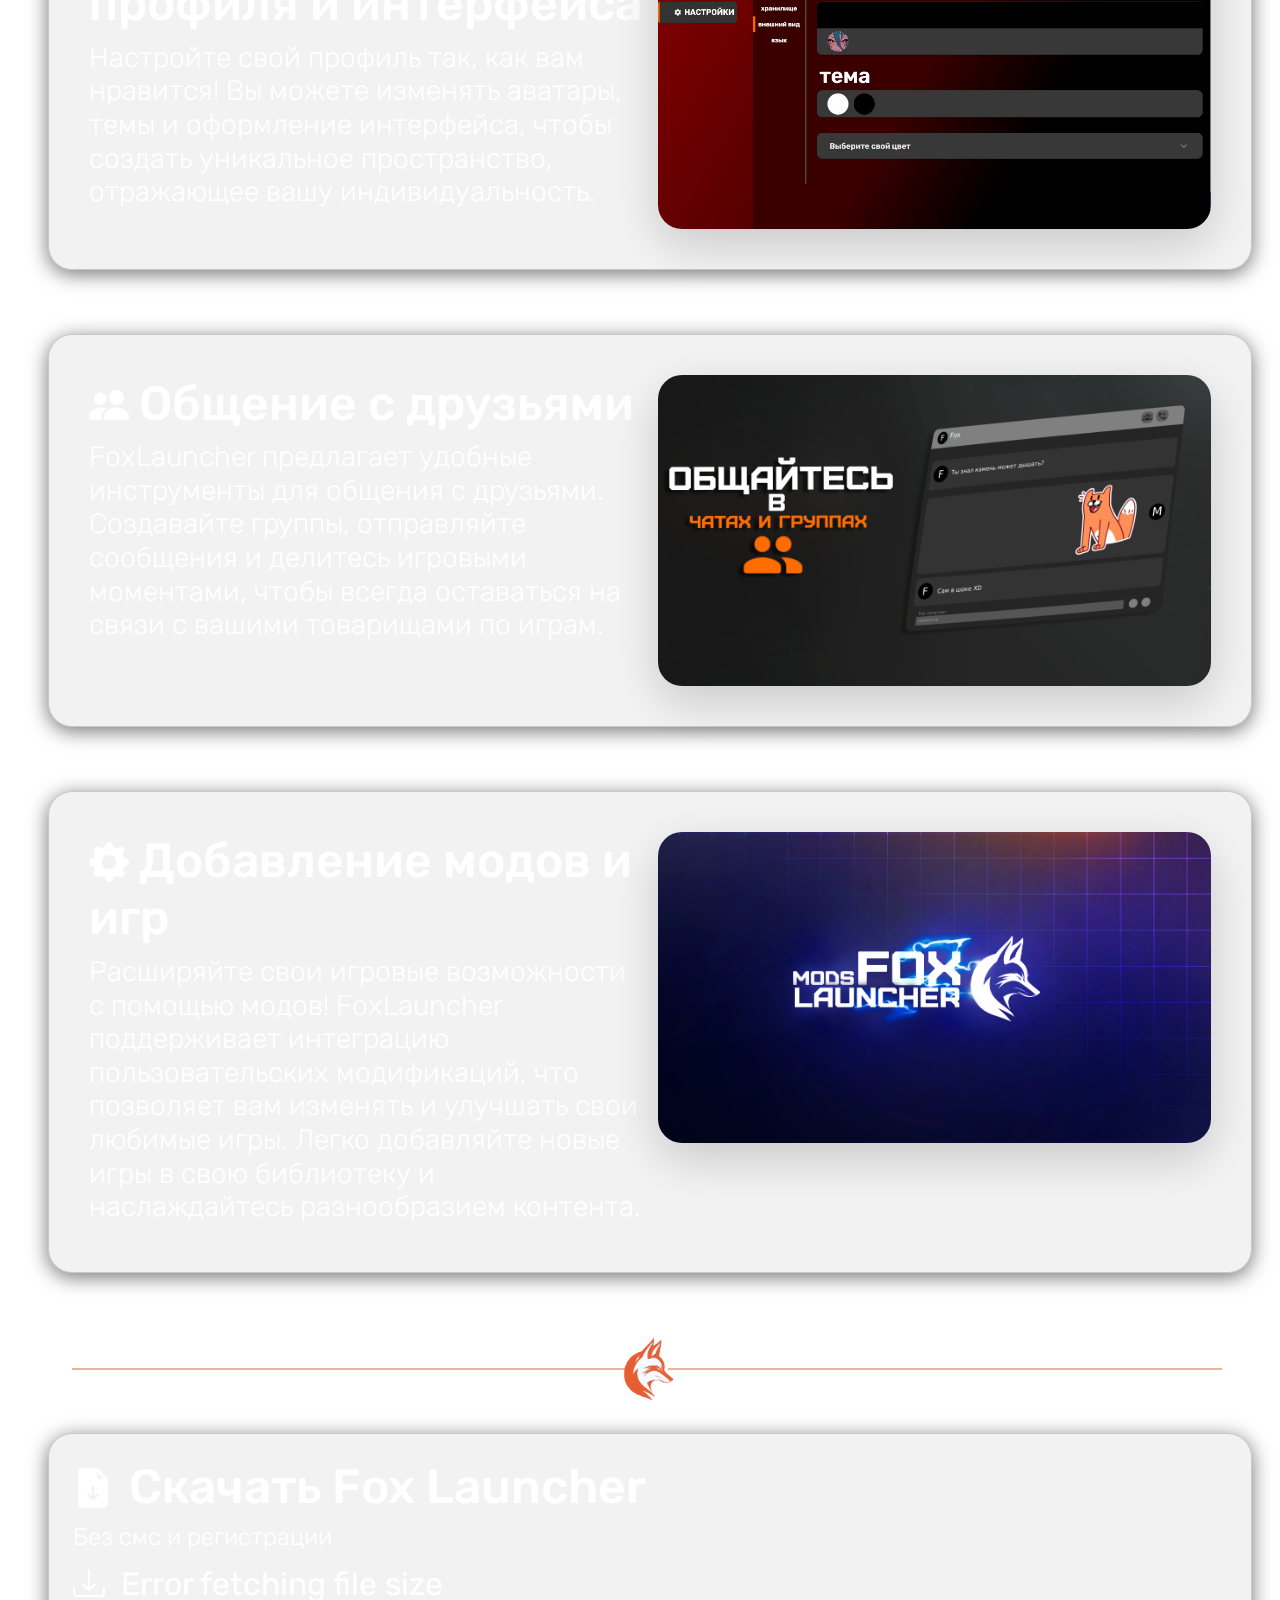
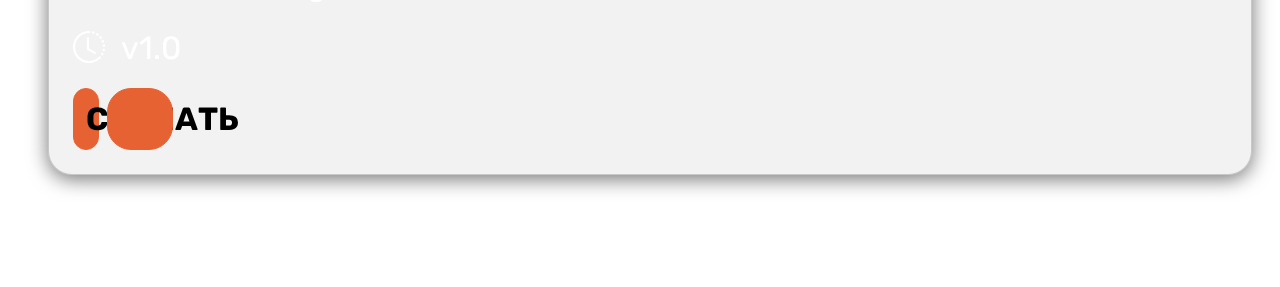
==== commit c54d35ae: "Update index.html" ====
--- a/index.html
+++ b/index.html
@@ -2,12 +2,10 @@
 <html lang="ru" id="html">
 <head>
     <meta charset=utf-8>
-    <meta name="viewport" content="width=device-width, initial-scale=1">
     <title>Fox launcher download page</title>
-    <link rel="icon" type="image/x-icon" href="Logo.ico">
     <link rel="preconnect" href="https://fonts.googleapis.com">
     <link rel="preconnect" href="https://fonts.gstatic.com" crossorigin>
-
+    <meta name="viewport" content="width=device-width, initial-scale=1">
     <link href="https://fonts.googleapis.com/css2?family=Rubik:ital,wght@0,300..900;1,300..900&display=swap" rel="stylesheet">
     <link href="https://cdn.jsdelivr.net/npm/bootstrap@5.3.3/dist/css/bootstrap.min.css" rel="stylesheet" integrity="sha384-QWTKZyjpPEjISv5WaRU9OFeRpok6YctnYmDr5pNlyT2bRjXh0JMhjY6hW+ALEwIH" crossorigin="anonymous">
     <link rel="stylesheet" href="https://cdn.jsdelivr.net/npm/bootstrap-icons@1.11.3/font/bootstrap-icons.min.css">
@@ -15,13 +13,26 @@
     <link href="fox.css" rel="stylesheet">
 </head>
 <body>
+    <div class="toast-container position-fixed bottom-0 end-0 p-3" data-bs-theme="dark">
+        <div id="live-toast" class="toast" role="alert" aria-live="assertive" aria-atomic="true">
+            <div class="toast-header">
+                <img src="images/fox.png" class="rounded me-2" height="24">
+                <strong class="fs-4 me-auto">FOX LAUNCHER</strong>
+                <button type="button" class="btn-close" data-bs-dismiss="toast" aria-label="Close"></button>
+            </div>
+            <div id="toast-message" class="toast-body text-white"></div>
+        </div>
+    </div>
+
+
+
     <img id="background" src="images/background.jpg" style="position: fixed; width: auto; height: auto; top: 0; bottom: 0; left: 0; right: 0; z-index: 0;" />
     <div id="topbar" class="bg-fox d-flex align-items-center justify-content-between" style="z-index: 99;">
         <div style="display: flex; align-items: center;">
             <img class="logo" src="images/logo.png" height="46" style="padding: 7px;" />
             <div class="logo-name" style="font-size: 2rem; font-weight: bold;">FOX LAUNCHER</div>
         </div>
-        <div class="input-group">
+        <div class="input-group" data-bs-theme="dark">
             <label class="input-group-text" for=""><i class="bi bi-translate"></i></label>
             <select class="form-select" aria-label="Filter select" onchange="changeLanguage(this.options[this.selectedIndex].value)">
                 <option value="ru">Русский</option>
@@ -37,9 +48,9 @@
     <div id="content" class="p-5" style="position: relative; top: 48px;">
         <div class="d-flex justify-content-center" style="position: relative; top: 20px; padding-bottom: 40px; gap: 2rem;">
             <div>
-                <h1 id="page-start-title" style="font-size: 5rem; font-weight: 400; color: white; opacity: 0; position: relative; margin-top: 80px;">FOX LAUNCHER</h1>
+                <h1 id="page-start-title" style="font-size: 5rem; font-weight: 700; color: white; opacity: 0; position: relative; margin-top: 80px;">FOX LAUNCHER</h1>
                 <h1 id="page-start-description" style="font-size: 2rem; font-weight: 300; color: white; opacity: 0; position: relative; margin-top: 80px;">Добро пожаловать в FoxLauncher — ваш универсальный игровой лаунчер, который объединяет в себе все необходимое для комфортного гейминга!</h1>
-                <button class="btn btn-fox" id="page-start-button-download" style="position: relative; margin-top: 80px; opacity: 0; color: white;" onclick="document.getElementById('five').scrollIntoView();">
+                <button class="btn btn-fox" id="page-start-button-download" style="position: relative; margin-top: 80px; opacity: 0; color: white;" onclick="scrollToAnchor('download');">
                     <span>Перейти к скачиванию</span>
                     <i class="bi bi-chevron-right"></i>
                 </button>
@@ -60,7 +71,7 @@
                 </div>
             </div>
             <!-- <img id="page-start-image" width="800" class="rounded" src="images/launcher_main.jpg" style="opacity: 0; box-shadow: 25px 25px 40px 40px rgba(0,0,0,0.35); aspect-ratio: 16/9; position: relative; height: fit-content; margin-top: 80px; transform: rotate3d(1, -1, 1, 15deg);" /> -->
-            <video loop muted autoplay id="page-start-video" width="800" class="rounded" style="opacity: 0; box-shadow: 25px 25px 40px 40px rgba(0,0,0,0.35); aspect-ratio: 16/9; position: relative; height: fit-content; margin-top: 80px; transform: rotate3d(1, -1, 1, 8deg);">
+            <video loop muted autoplay id="page-start-video" width="800" class="rounded">
                 <source src="videos/launcher_video.mp4" type="video/mp4">
             </video>
         </div>
@@ -129,26 +140,27 @@
         <div class='line-icon'></div>
 
 
-        <div id="five" class="card blur-card p-4">
-            <h1><i class="bi bi-file-earmark-arrow-down-fill pe-3"></i><span id="five-title">Скачать Fox Launcher</span></h1>
+        <div id="download" class="card blur-card p-4">
+            <h1><i class="bi bi-file-earmark-arrow-down-fill pe-3"></i><span id="download-title">Скачать Fox Launcher</span></h1>
             <div>
-                <h4 id="five-description" style="font-weight: 300;">Без смс и регистрации</h4>
-                <p class="fs-2"><i class="bi bi-download pe-2"></i><span id="fileSize"></span></p>
-                <p class="fs-2"><i class="bi bi-clock-history pe-2"></i>v1.0</p>
+                <h4 id="download-description" style="font-weight: 300;">Без смс и регистрации</h4>
+                <p class="fs-2"><i style="font-size: 2rem;" class="bi bi-download pe-3"></i><span id="fileSize"></span></p>
+                <p class="fs-2"><i style="font-size: 2rem;" class="bi bi-clock-history pe-3"></i>v1.0</p>
 
-                <a id="button-download" class="btn btn-fox" href="executable/FoxLauncher.exe" download style="width: 0%; white-space: nowrap;"><span>СКАЧАТЬ</span></a>
+                <div class="d-flex" style="gap: 0.5rem;">
+                    <a id="button-download" class="btn btn-fox" onclick="showToast('downloadStarted');" href="/fox_launcher/executable/Kurochkin.png" download style="width: 0%; white-space: nowrap;"><span>СКАЧАТЬ</span></a>
+                    <a id="button-download-share" class="btn btn-fox" onclick="shareDownload()" style="white-space: nowrap;"><i class="bi bi-share-fill" style="opacity: 0; font-size: inherit; padding-inline: 4px;"></i></a>
+                </div>
             </div>
         </div>
 
 
-
-        <h1 style="color: white; position: relative; margin-top: 80px;">ЧАСТО ЗАДАВАЕМЫЕ ВОПРОСЫ</h1>
-        <h4 style="color: white; font-style: italic;">Их много, надо уточнить</h4>
-
+        <footer id="footer" class="text-center text-white-50"></footer>
     </div>
 
     <script src="https://code.jquery.com/jquery-3.7.1.min.js" integrity="sha256-/JqT3SQfawRcv/BIHPThkBvs0OEvtFFmqPF/lYI/Cxo=" crossorigin="anonymous"></script>
     <script src="https://cdn.jsdelivr.net/npm/bootstrap@5.3.3/dist/js/bootstrap.bundle.min.js" integrity="sha384-YvpcrYf0tY3lHB60NNkmXc5s9fDVZLESaAA55NDzOxhy9GkcIdslK1eN7N6jIeHz" crossorigin="anonymous"></script>
+    <script src="scripts/toast.js"></script>
     <script src="scripts/logic.js"></script>
     <script src="scripts/fileSize.js"></script>
     <script src="scripts/translations.js"></script>
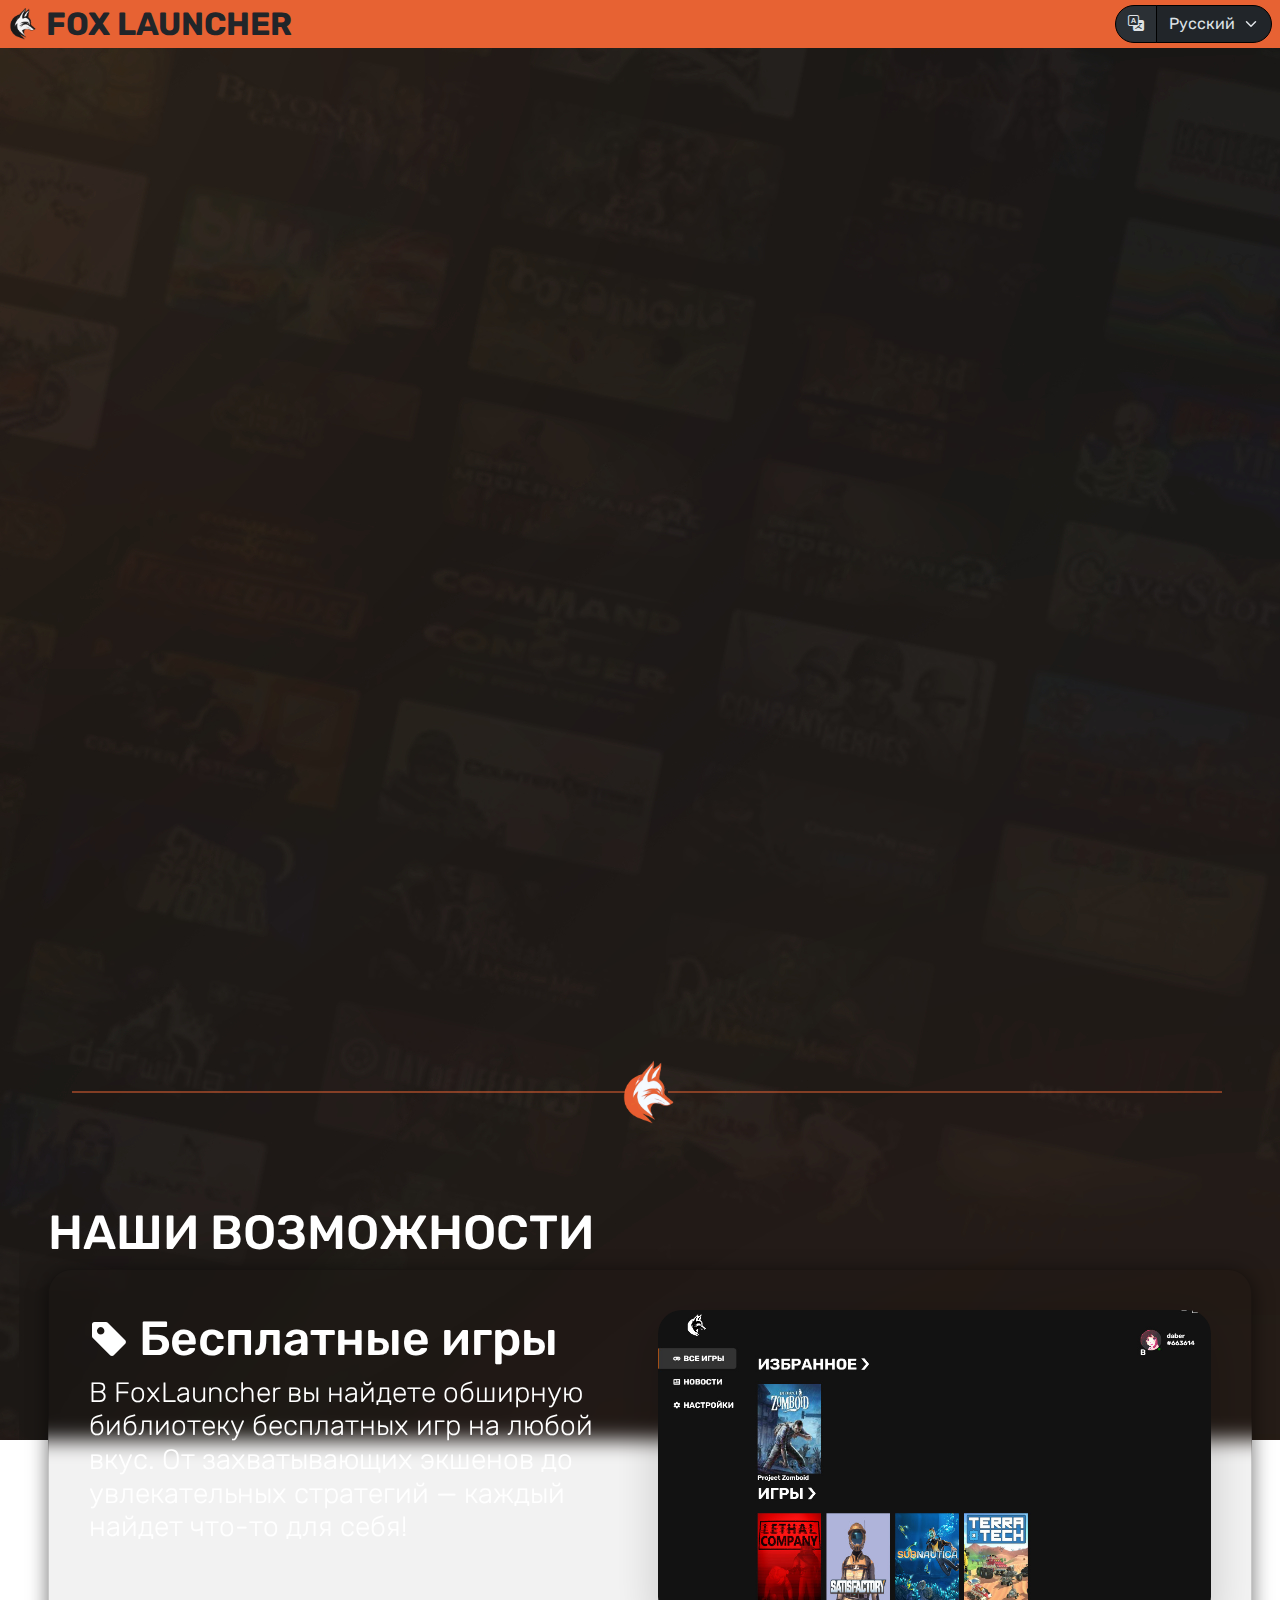
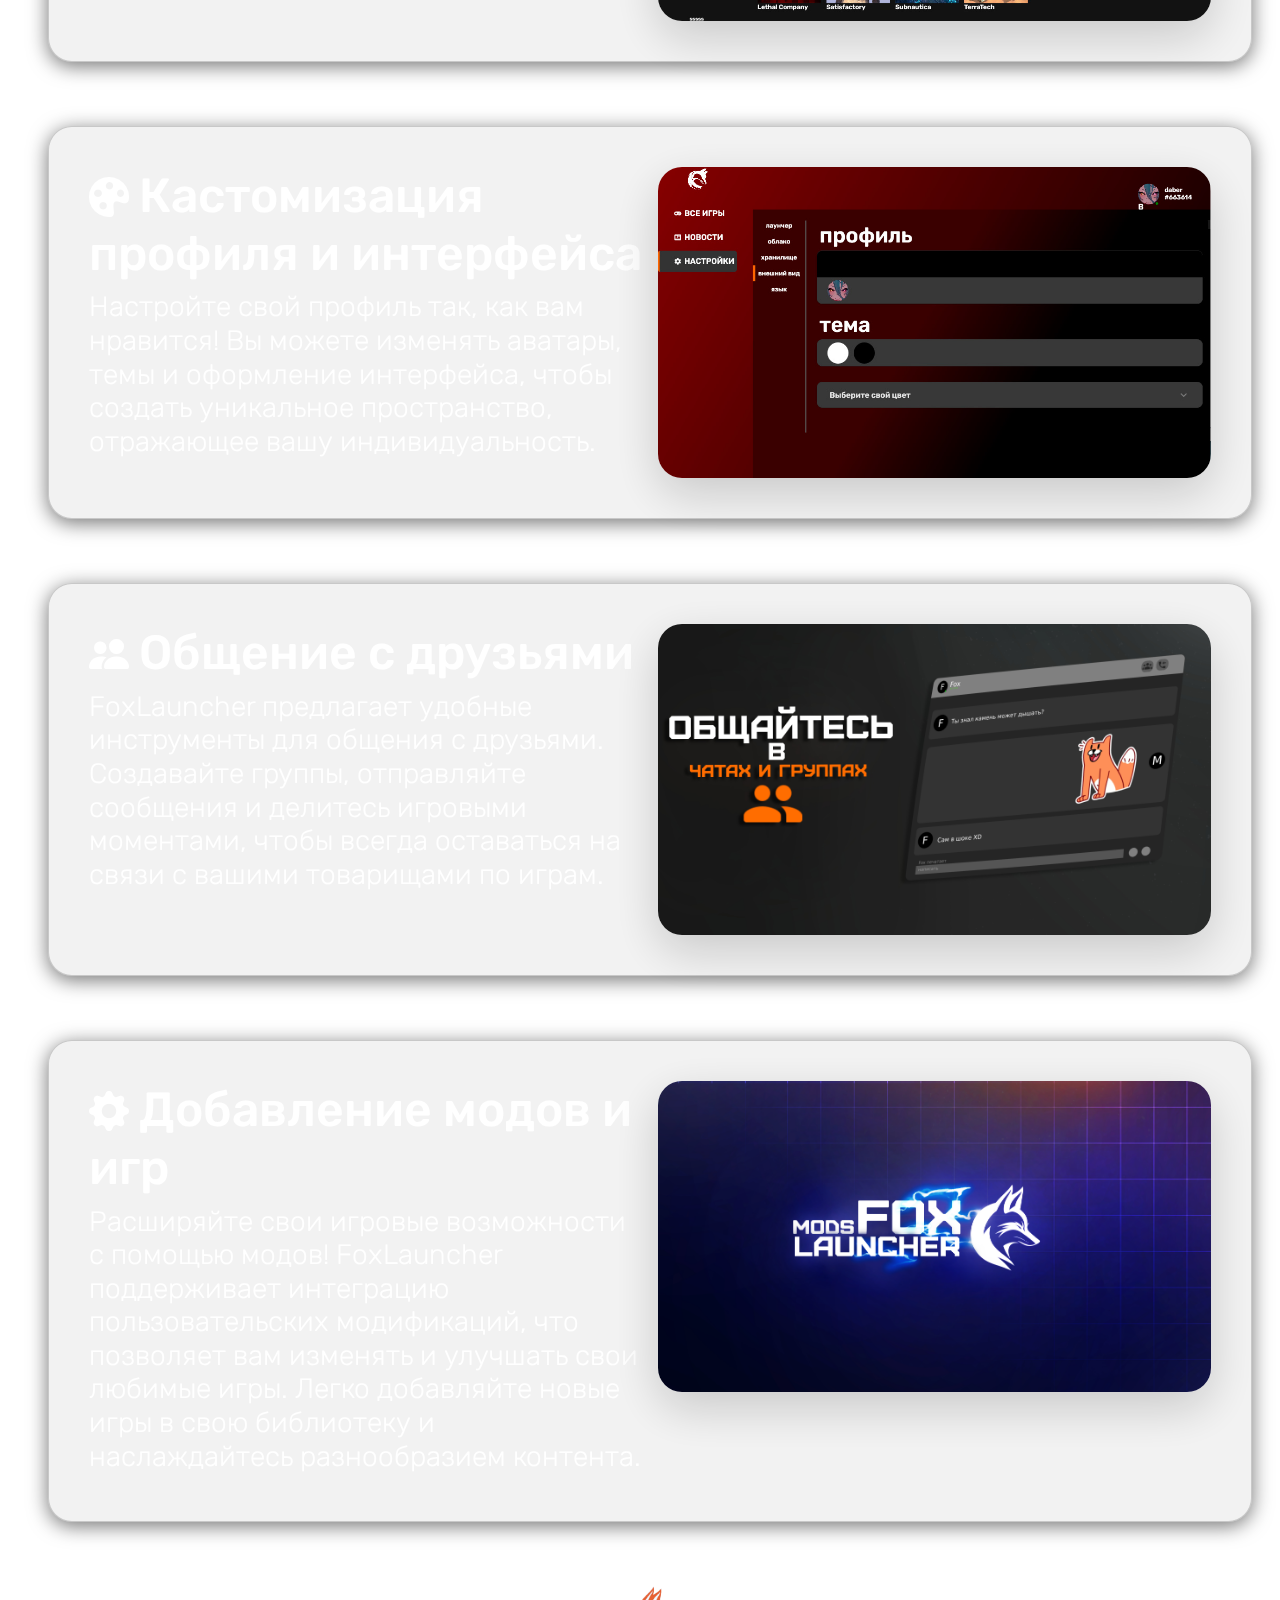
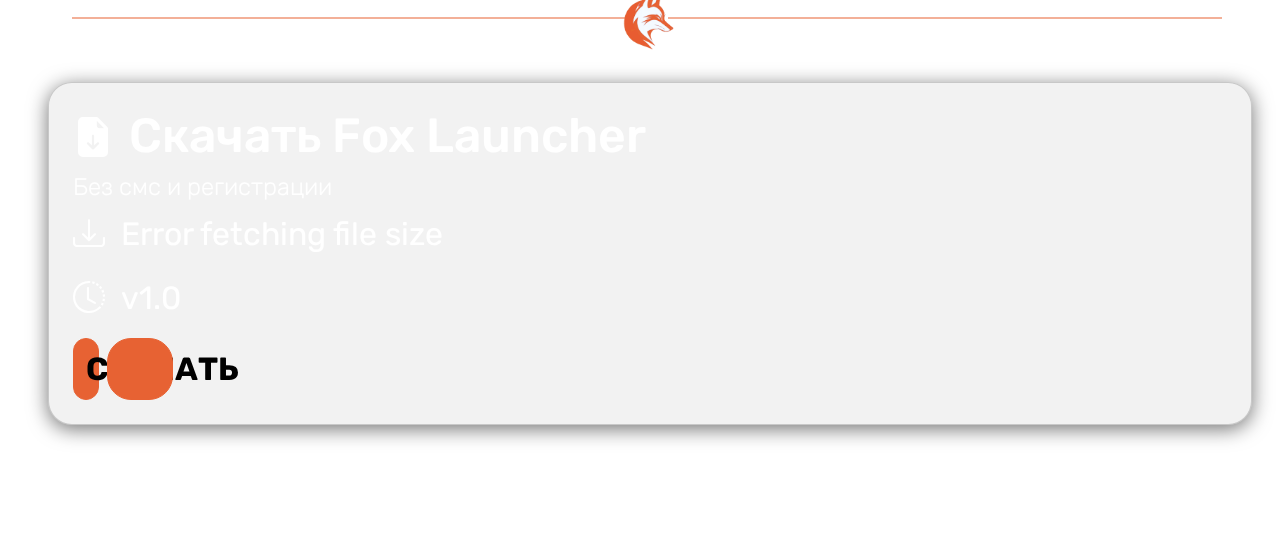
==== commit 9b384144: "Update index.html" ====
--- a/index.html
+++ b/index.html
@@ -5,6 +5,7 @@
     <title>Fox launcher download page</title>
     <link rel="preconnect" href="https://fonts.googleapis.com">
     <link rel="preconnect" href="https://fonts.gstatic.com" crossorigin>
+    <link rel="icon" type="image/x-icon" href="Logo.ico">
     <meta name="viewport" content="width=device-width, initial-scale=1">
     <link href="https://fonts.googleapis.com/css2?family=Rubik:ital,wght@0,300..900;1,300..900&display=swap" rel="stylesheet">
     <link href="https://cdn.jsdelivr.net/npm/bootstrap@5.3.3/dist/css/bootstrap.min.css" rel="stylesheet" integrity="sha384-QWTKZyjpPEjISv5WaRU9OFeRpok6YctnYmDr5pNlyT2bRjXh0JMhjY6hW+ALEwIH" crossorigin="anonymous">
--- a/fox.css
+++ b/fox.css
@@ -1,5 +1,3 @@
-/* GENERATED BY BOOTSTRAP 5 COLOR THEME GENERATOR */
-/* https://bootstrapcolors.com */
 .btn-outline-fox {
     color: #e76233;
     border-color: #e76233;
@@ -125,14 +123,6 @@
         background-color: #e76233;
         border-color: #e76233;
     }
-
-/*
-hr {
-    margin-top: 1rem;
-    margin-bottom: 1rem;
-    border: 0;
-    border-top: 4px solid #e76233;
-}*/
 
 .line-icon {
     box-sizing: border-box;
@@ -176,9 +166,14 @@
 }
 
 #topbar {
-    background: orange;
+    background: #e76233;
     width: 100%;
     position: fixed;
+    padding-right: 8px;
+}
+
+#button-download:hover {
+    transform: scaleY(1.03);
 }
 
 #content {
@@ -249,23 +244,46 @@
 }
 
 #page-start-video {
-    animation: 6s floating infinite;
-    animation-timing-function: ease-in-out;
-}
-
-@keyframes floating {
-    0% {
-        box-shadow: 0 5px 15px 0px rgba(0,0,0,0.6);
-        transform: translateY(0px) rotate3d(1, -1, 1, 8deg);
-    }
-
-    50% {
-        box-shadow: 0 25px 15px 0px rgba(0,0,0,0.2);
-        transform: translateY(-30px) rotate3d(1, -1, 1, 8deg);
-    }
-
-    100% {
-        box-shadow: 0 5px 15px 0px rgba(0,0,0,0.6);
-        transform: translateY(0px) rotate3d(1, -1, 1, 8deg);
-    }
-}
+    opacity: 0;
+    box-shadow: 25px 25px 40px 40px rgba(0,0,0,0.35);
+    aspect-ratio: 16/9;
+    position: relative;
+    height: fit-content;
+}
+
+.input-group * {
+    border: 1px solid black;
+}
+
+.input-group i {
+    background-color: transparent;
+    border: none;
+}
+
+::-webkit-scrollbar {
+    width: 10px;
+}
+
+::-webkit-scrollbar-track {
+    background: #101010;
+}
+
+::-webkit-scrollbar-thumb {
+    background: #e76233;
+    border-radius: 10px;
+    border: 3px solid rgba(0, 0, 0, 1);
+}
+
+    ::-webkit-scrollbar-thumb:hover {
+        background: #9c401f;
+    }
+
+::-moz-selection { /* Code for Firefox */
+    color: white;
+    background: #fa8257;
+}
+
+::selection {
+    color: white;
+    background: #fa8257;
+}
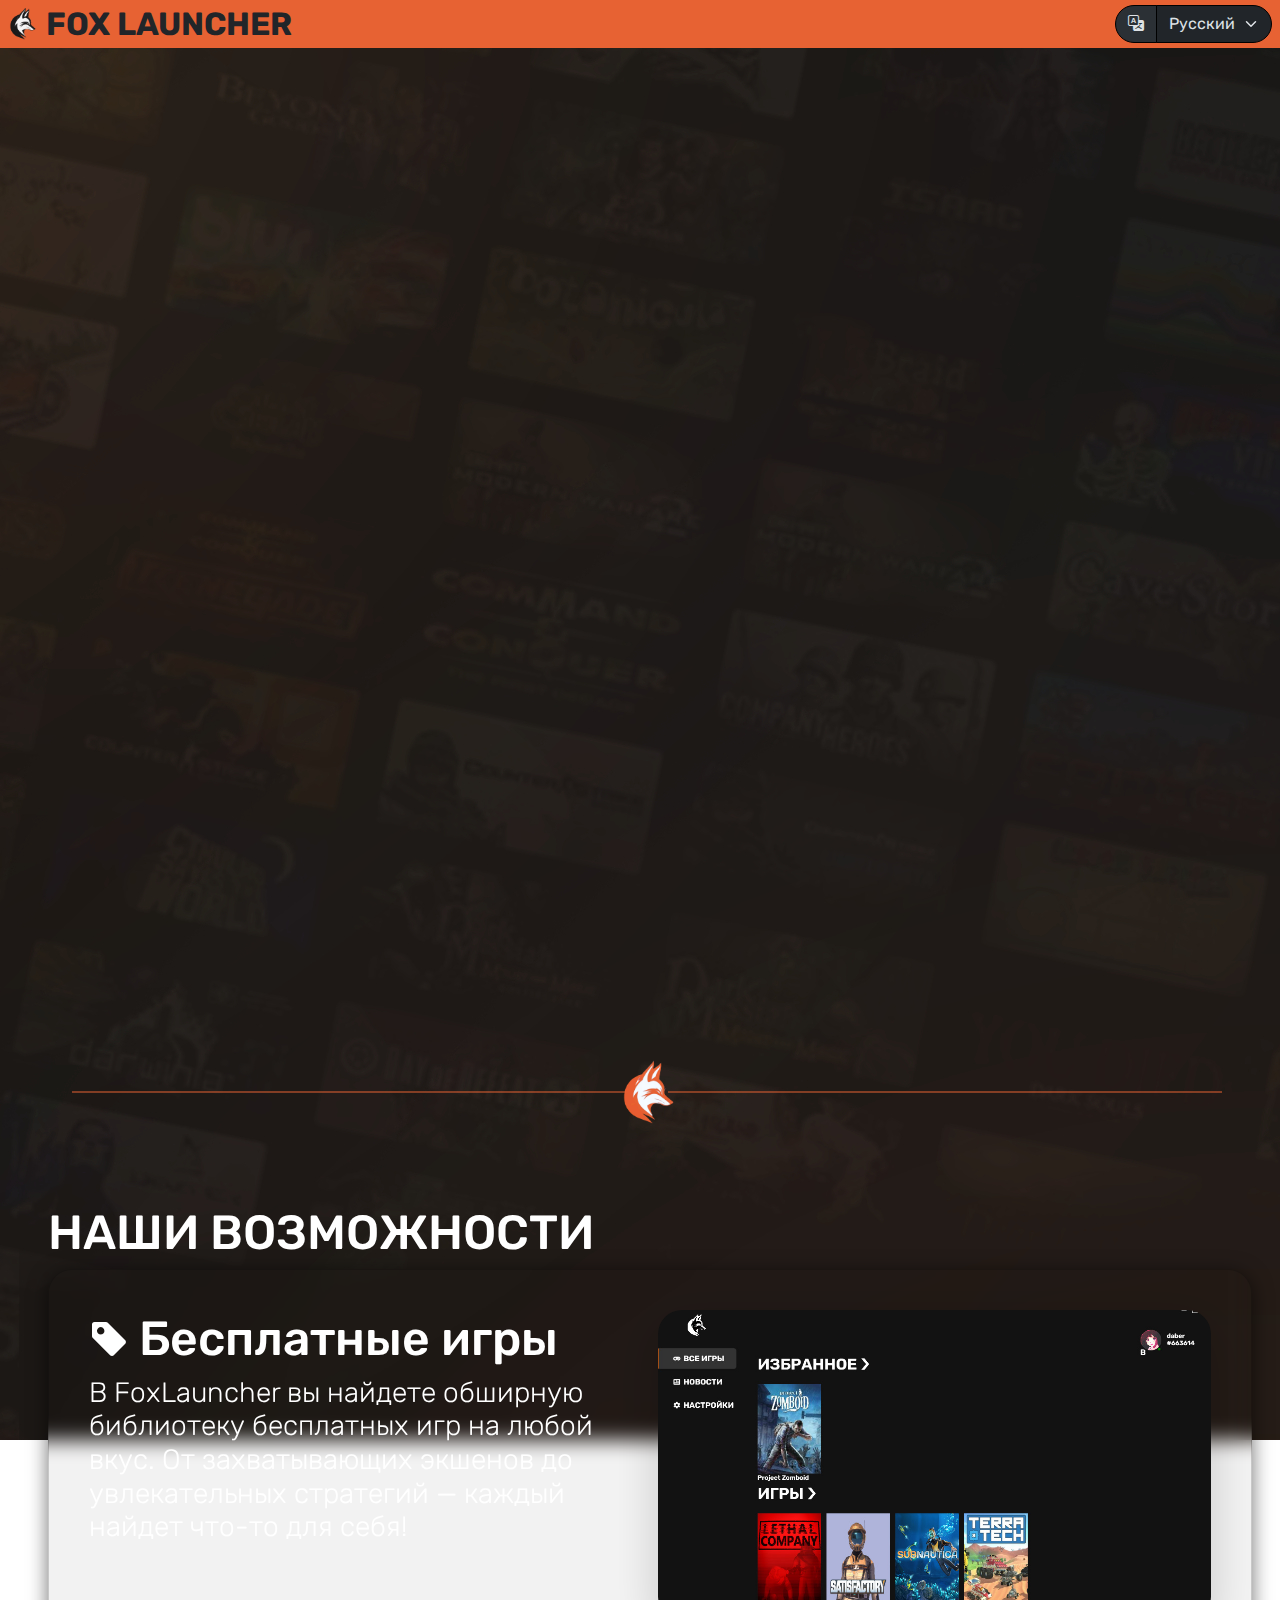
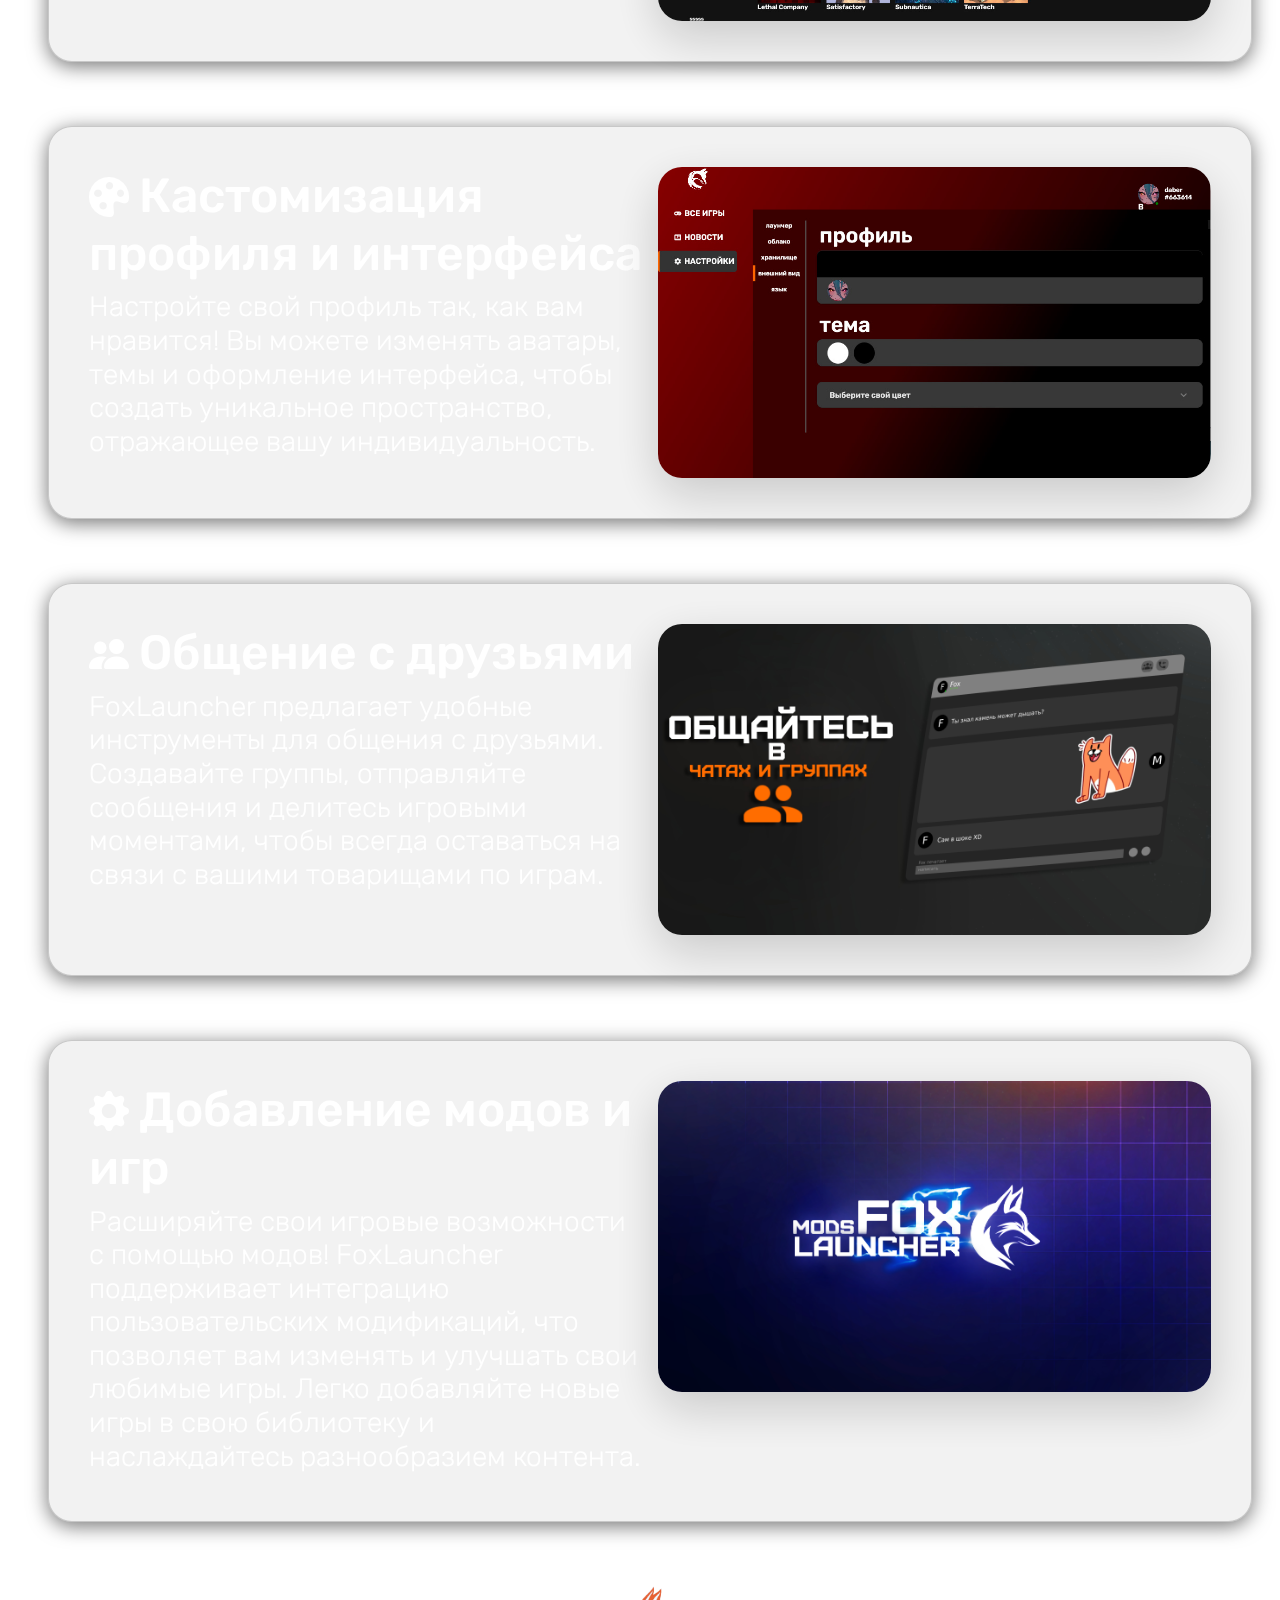
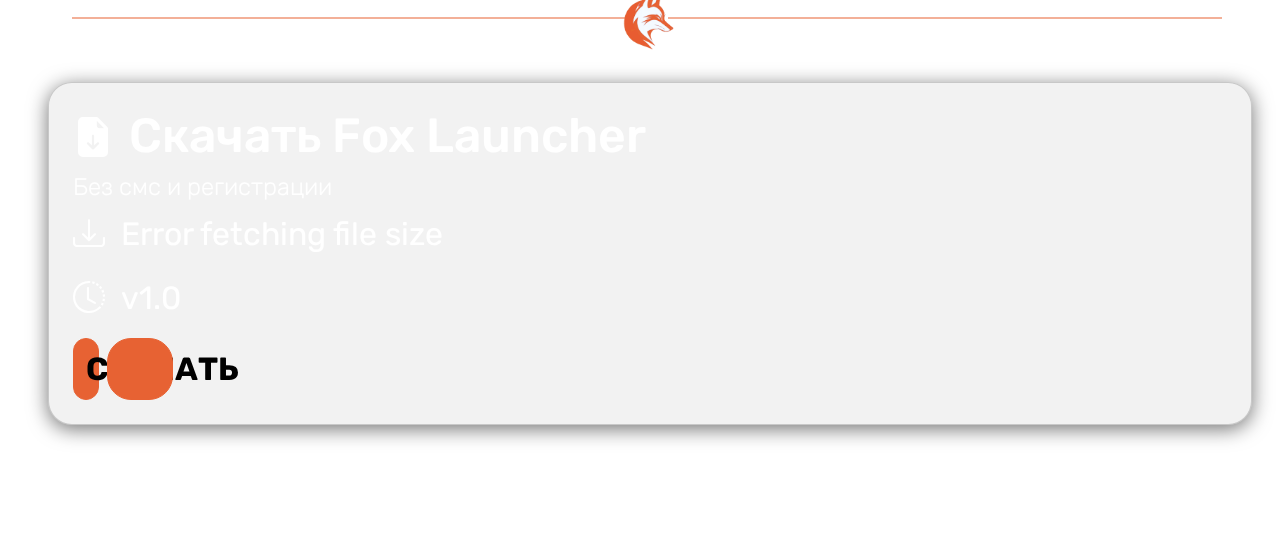
==== commit 85ad3868: "Update index.html" ====
--- a/index.html
+++ b/index.html
@@ -47,8 +47,8 @@
 
 
     <div id="content" class="p-5" style="position: relative; top: 48px;">
-        <div class="d-flex justify-content-center" style="position: relative; top: 20px; padding-bottom: 40px; gap: 2rem;">
-            <div>
+        <div class="d-flex justify-content-between" style="position: relative; top: 20px; padding-bottom: 40px; gap: 2rem;">
+            <div style="flex: 1.5;">
                 <h1 id="page-start-title" style="font-size: 5rem; font-weight: 700; color: white; opacity: 0; position: relative; margin-top: 80px;">FOX LAUNCHER</h1>
                 <h1 id="page-start-description" style="font-size: 2rem; font-weight: 300; color: white; opacity: 0; position: relative; margin-top: 80px;">Добро пожаловать в FoxLauncher — ваш универсальный игровой лаунчер, который объединяет в себе все необходимое для комфортного гейминга!</h1>
                 <button class="btn btn-fox" id="page-start-button-download" style="position: relative; margin-top: 80px; opacity: 0; color: white;" onclick="scrollToAnchor('download');">
@@ -72,7 +72,7 @@
                 </div>
             </div>
             <!-- <img id="page-start-image" width="800" class="rounded" src="images/launcher_main.jpg" style="opacity: 0; box-shadow: 25px 25px 40px 40px rgba(0,0,0,0.35); aspect-ratio: 16/9; position: relative; height: fit-content; margin-top: 80px; transform: rotate3d(1, -1, 1, 15deg);" /> -->
-            <video loop muted autoplay id="page-start-video" width="800" class="rounded">
+            <video loop muted autoplay id="page-start-video" width="800" class="rounded" style="flex: 1;">
                 <source src="videos/launcher_video.mp4" type="video/mp4">
             </video>
         </div>
@@ -149,7 +149,7 @@
                 <p class="fs-2"><i style="font-size: 2rem;" class="bi bi-clock-history pe-3"></i>v1.0</p>
 
                 <div class="d-flex" style="gap: 0.5rem;">
-                    <a id="button-download" class="btn btn-fox" onclick="showToast('downloadStarted');" href="/fox_launcher/executable/Kurochkin.png" download style="width: 0%; white-space: nowrap;"><span>СКАЧАТЬ</span></a>
+                    <a id="button-download" class="btn btn-fox" onclick="showToast('downloadStarted');" href="executable/FoxLauncher.exe" download style="width: 0%; white-space: nowrap;"><span>СКАЧАТЬ</span></a>
                     <a id="button-download-share" class="btn btn-fox" onclick="shareDownload()" style="white-space: nowrap;"><i class="bi bi-share-fill" style="opacity: 0; font-size: inherit; padding-inline: 4px;"></i></a>
                 </div>
             </div>
